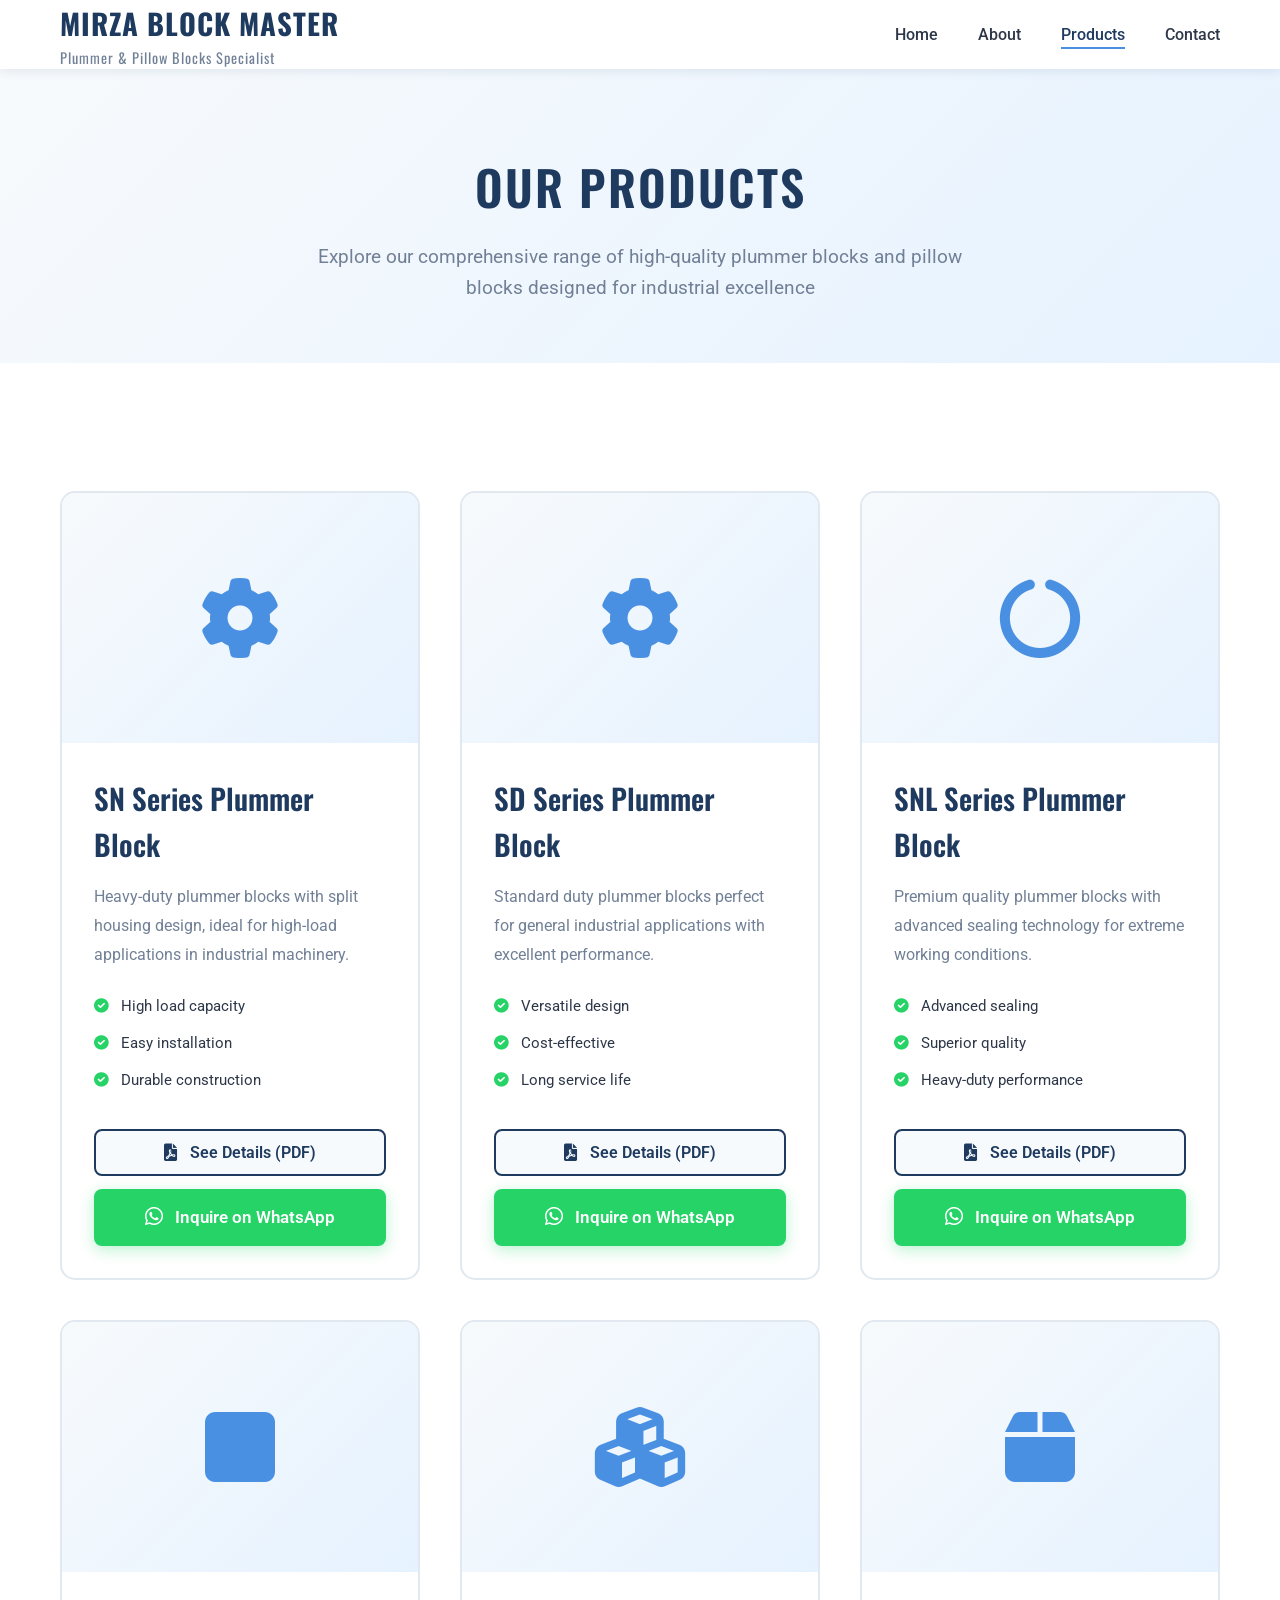
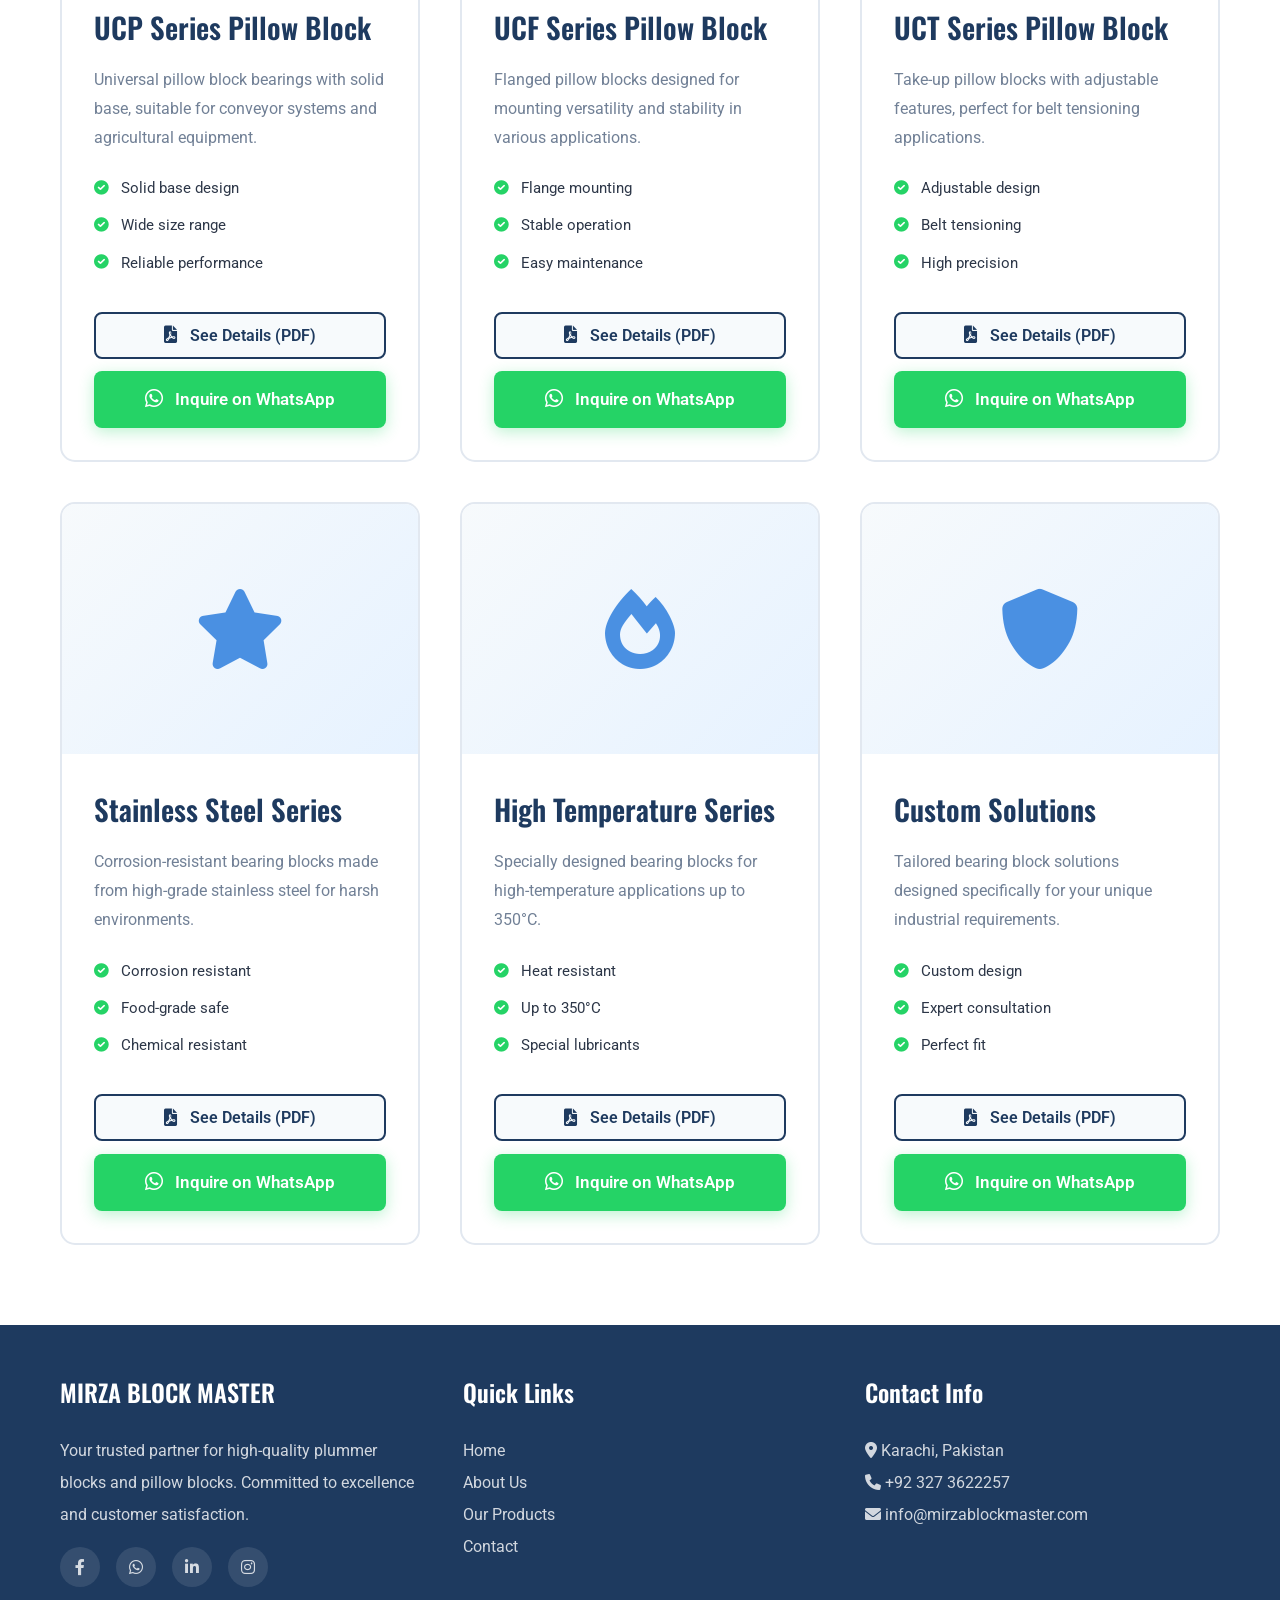
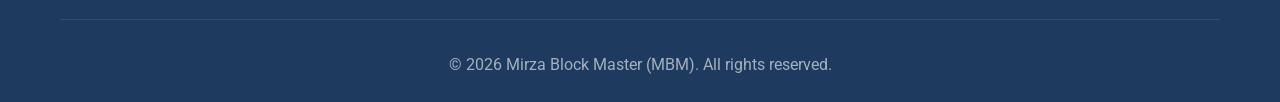
==== products.html @ b21688fc "Add products page and styles for product display - Created a new HTML file for the products page wit" ====
<!DOCTYPE html>
<html lang="en">

<head>
    <meta charset="UTF-8">
    <meta name="viewport" content="width=device-width, initial-scale=1.0">
    <title>Our Products - Mirza Block Master</title>

    <!-- Fonts -->
    <link rel="preconnect" href="https://fonts.googleapis.com">
    <link rel="preconnect" href="https://fonts.gstatic.com" crossorigin>
    <link
        href="https://fonts.googleapis.com/css2?family=Oswald:wght@200..700&family=Roboto:ital,wght@0,100..900;1,100..900&display=swap"
        rel="stylesheet">

    <!-- Font Awesome 6 Free (CDN) -->
    <link rel="stylesheet" href="https://cdnjs.cloudflare.com/ajax/libs/font-awesome/6.0.0-beta3/css/all.min.css">

    <style>
        * {
            margin: 0;
            padding: 0;
            box-sizing: border-box;
            scroll-behavior: smooth;
        }

        :root {
            --primary-color: #1E3A5F;
            --secondary-color: #2C5282;
            --accent-color: #4A90E2;
            --light-bg: #F7FAFC;
            --white: #FFFFFF;
            --text-dark: #2D3748;
            --text-light: #718096;
            --border-color: #E2E8F0;
            --whatsapp-green: #25D366;
        }

        body {
            font-family: 'Roboto', sans-serif;
            color: var(--text-dark);
            line-height: 1.6;
            background-color: var(--white);
        }

        h1,
        h2,
        h3,
        h4,
        h5,
        h6 {
            font-family: 'Oswald', sans-serif;
            font-weight: 600;
            color: var(--primary-color);
        }

        .container {
            max-width: 1200px;
            margin: 0 auto;
            padding: 0 20px;
        }

        /* Header & Navigation */
        header {
            background-color: var(--white);
            box-shadow: 0 2px 10px rgba(30, 58, 95, 0.1);
            position: sticky;
            top: 0;
            z-index: 1000;
        }

        nav {
            display: flex;
            justify-content: space-between;
            align-items: center;
            padding: 1rem 0;
        }

        .logo {
            font-family: 'Oswald', sans-serif;
            font-size: 1.8rem;
            font-weight: 700;
            color: var(--primary-color);
            text-decoration: none;
            letter-spacing: 1px;
        }

        .logo span {
            font-size: 0.9rem;
            display: block;
            color: var(--text-light);
            font-weight: 400;
        }

        .nav-links {
            display: flex;
            list-style: none;
            gap: 2.5rem;
        }

        .nav-links a {
            text-decoration: none;
            color: var(--text-dark);
            font-weight: 500;
            font-size: 1rem;
            transition: color 0.3s ease;
            position: relative;
        }

        .nav-links a::after {
            content: '';
            position: absolute;
            bottom: -5px;
            left: 0;
            width: 0;
            height: 2px;
            background-color: var(--accent-color);
            transition: width 0.3s ease;
        }

        .nav-links a:hover {
            color: var(--primary-color);
        }

        .nav-links a:hover::after {
            width: 100%;
        }

        .nav-links a.active {
            color: var(--primary-color);
        }

        .nav-links a.active::after {
            width: 100%;
        }

        .menu-toggle {
            display: none;
            flex-direction: column;
            cursor: pointer;
            gap: 5px;
        }

        .menu-toggle span {
            width: 25px;
            height: 3px;
            background-color: var(--primary-color);
            transition: all 0.3s ease;
        }

        /* Page Header */
        .page-header {
            background: linear-gradient(135deg, var(--light-bg) 0%, #E6F2FF 100%);
            padding: 80px 0 60px;
            text-align: center;
        }

        .page-header h1 {
            font-size: 3rem;
            margin-bottom: 1rem;
            letter-spacing: 2px;
        }

        .page-header p {
            font-size: 1.2rem;
            color: var(--text-light);
            max-width: 700px;
            margin: 0 auto;
        }

        /* Products Section */
        .products-section {
            padding: 80px 0;
            background-color: var(--white);
        }

        .products-grid {
            display: grid;
            grid-template-columns: repeat(auto-fill, minmax(320px, 1fr));
            gap: 2.5rem;
            margin-top: 3rem;
        }

        .product-card {
            background-color: var(--white);
            border-radius: 15px;
            overflow: hidden;
            transition: all 0.3s ease;
            border: 2px solid var(--border-color);
            display: flex;
            flex-direction: column;
        }

        .product-card:hover {
            transform: translateY(-10px);
            box-shadow: 0 15px 40px rgba(30, 58, 95, 0.15);
            border-color: var(--accent-color);
        }

        .product-image {
            width: 100%;
            height: 250px;
            background: linear-gradient(135deg, var(--light-bg) 0%, #E6F2FF 100%);
            display: flex;
            align-items: center;
            justify-content: center;
            position: relative;
            overflow: hidden;
        }

        .product-image i {
            font-size: 5rem;
            color: var(--accent-color);
            transition: all 0.3s ease;
        }

        .product-card:hover .product-image i {
            transform: scale(1.1);
        }

        .product-badge {
            position: absolute;
            top: 15px;
            right: 15px;
            background-color: var(--primary-color);
            color: var(--white);
            padding: 5px 15px;
            border-radius: 20px;
            font-size: 0.85rem;
            font-weight: 600;
        }

        .product-content {
            padding: 2rem;
            flex-grow: 1;
            display: flex;
            flex-direction: column;
        }

        .product-content h3 {
            font-size: 1.8rem;
            margin-bottom: 1rem;
        }

        .product-content p {
            color: var(--text-light);
            margin-bottom: 1.5rem;
            line-height: 1.8;
            flex-grow: 1;
        }

        .product-features {
            list-style: none;
            margin-bottom: 1.5rem;
        }

        .product-features li {
            display: flex;
            align-items: center;
            gap: 0.8rem;
            margin-bottom: 0.8rem;
            color: var(--text-dark);
            font-size: 0.95rem;
        }

        .product-features i {
            color: var(--whatsapp-green);
            font-size: 0.9rem;
        }

        /* Button container */
        .button-container {
            display: flex;
            flex-direction: column;
            gap: 0.8rem;
        }

        /* Details button - now behaves like PDF link */
        .details-button {
            display: flex;
            align-items: center;
            justify-content: center;
            gap: 0.8rem;
            background-color: var(--light-bg);
            color: var(--primary-color);
            padding: 12px 25px;
            text-decoration: none;
            border: 2px solid var(--primary-color);
            border-radius: 8px;
            font-weight: 600;
            font-size: 1rem;
            transition: all 0.3s ease;
            cursor: pointer;
            width: 100%;
            font-family: inherit;
        }

        .details-button:hover {
            background-color: var(--primary-color);
            color: var(--white);
            transform: translateY(-2px);
            box-shadow: 0 5px 15px rgba(30, 58, 95, 0.2);
        }

        .details-button i {
            font-size: 1.1rem;
        }

        .whatsapp-button {
            display: flex;
            align-items: center;
            justify-content: center;
            gap: 0.8rem;
            background-color: var(--whatsapp-green);
            color: var(--white);
            padding: 15px 25px;
            text-decoration: none;
            border-radius: 8px;
            font-weight: 600;
            font-size: 1.05rem;
            transition: all 0.3s ease;
            box-shadow: 0 4px 15px rgba(37, 211, 102, 0.3);
        }

        .whatsapp-button:hover {
            background-color: #20BA5A;
            transform: translateY(-2px);
            box-shadow: 0 6px 20px rgba(37, 211, 102, 0.4);
        }

        .whatsapp-button i {
            font-size: 1.3rem;
        }

        /* Categories Filter (optional) */
        .categories {
            text-align: center;
            margin-bottom: 3rem;
        }

        .category-buttons {
            display: flex;
            justify-content: center;
            gap: 1rem;
            flex-wrap: wrap;
            margin-top: 2rem;
        }

        .category-btn {
            padding: 12px 30px;
            background-color: var(--light-bg);
            color: var(--text-dark);
            border: 2px solid var(--border-color);
            border-radius: 25px;
            cursor: pointer;
            font-weight: 500;
            font-size: 1rem;
            transition: all 0.3s ease;
        }

        .category-btn:hover,
        .category-btn.active {
            background-color: var(--primary-color);
            color: var(--white);
            border-color: var(--primary-color);
        }

        /* Footer */
        footer {
            background-color: var(--primary-color);
            color: var(--white);
            padding: 3rem 0 1.5rem;
        }

        .footer-content {
            display: grid;
            grid-template-columns: repeat(auto-fit, minmax(250px, 1fr));
            gap: 3rem;
            margin-bottom: 2rem;
        }

        .footer-section h3 {
            color: var(--white);
            margin-bottom: 1.5rem;
            font-size: 1.5rem;
        }

        .footer-section p,
        .footer-section a {
            color: rgba(255, 255, 255, 0.8);
            text-decoration: none;
            line-height: 2;
        }

        .footer-section a:hover {
            color: var(--white);
        }

        .social-links {
            display: flex;
            gap: 1rem;
            margin-top: 1rem;
        }

        .social-links a {
            width: 40px;
            height: 40px;
            background-color: rgba(255, 255, 255, 0.1);
            border-radius: 50%;
            display: flex;
            align-items: center;
            justify-content: center;
            transition: all 0.3s ease;
        }

        .social-links a:hover {
            background-color: var(--accent-color);
        }

        .footer-bottom {
            text-align: center;
            padding-top: 2rem;
            border-top: 1px solid rgba(255, 255, 255, 0.1);
            color: rgba(255, 255, 255, 0.6);
        }

        /* Responsive Design */
        @media (max-width: 768px) {
            .menu-toggle {
                display: flex;
            }

            .nav-links {
                position: absolute;
                top: 100%;
                left: 0;
                right: 0;
                background-color: var(--white);
                flex-direction: column;
                gap: 0;
                padding: 1rem 0;
                box-shadow: 0 5px 15px rgba(30, 58, 95, 0.1);
                display: none;
            }

            .nav-links.active {
                display: flex;
            }

            .nav-links li {
                padding: 1rem 2rem;
                border-bottom: 1px solid var(--border-color);
            }

            .nav-links a::after {
                display: none;
            }

            .page-header h1 {
                font-size: 2.2rem;
            }

            .products-grid {
                grid-template-columns: 1fr;
            }

            .category-buttons {
                flex-direction: column;
                align-items: center;
            }

            .category-btn {
                width: 100%;
                max-width: 300px;
            }

            .footer-content {
                grid-template-columns: 1fr;
                text-align: center;
            }

            .social-links {
                justify-content: center;
            }
        }
    </style>
</head>

<body>
    <!-- Header -->
    <header>
        <nav class="container">
            <a href="index.html" class="logo">
                MIRZA BLOCK MASTER
                <span>Plummer & Pillow Blocks Specialist</span>
            </a>
            <div class="menu-toggle" onclick="toggleMenu()">
                <span></span>
                <span></span>
                <span></span>
            </div>
            <ul class="nav-links" id="navLinks">
                <li><a href="index.html">Home</a></li>
                <li><a href="index.html#about">About</a></li>
                <li><a href="products.html" class="active">Products</a></li>
                <li><a href="index.html#contact">Contact</a></li>
            </ul>
        </nav>
    </header>

    <!-- Page Header -->
    <section class="page-header">
        <div class="container">
            <h1>OUR PRODUCTS</h1>
            <p>Explore our comprehensive range of high-quality plummer blocks and pillow blocks designed for industrial
                excellence</p>
        </div>
    </section>

    <!-- Products Section -->
    <section class="products-section">
        <div class="container">
            <!-- Products Grid -->
            <div class="products-grid" id="productsGrid">
                <!-- Product 1: SN Series Plummer Block -->
                <div class="product-card" data-category="plummer">
                    <div class="product-image">
                        <i class="fas fa-cog"></i>
                    </div>
                    <div class="product-content">
                        <h3>SN Series Plummer Block</h3>
                        <p>Heavy-duty plummer blocks with split housing design, ideal for high-load applications in
                            industrial machinery.</p>
                        <ul class="product-features">
                            <li><i class="fas fa-check-circle"></i> High load capacity</li>
                            <li><i class="fas fa-check-circle"></i> Easy installation</li>
                            <li><i class="fas fa-check-circle"></i> Durable construction</li>
                        </ul>
                        <div class="button-container">
                            <!-- See Details button opens PDF directly -->
                            <button class="details-button" data-pdf="pdfs/SN_Series_Plummer_Block.pdf">
                                <i class="fas fa-file-pdf"></i>
                                See Details (PDF)
                            </button>
                            <a href="#" class="whatsapp-button" onclick="sendWhatsApp('SN Series Plummer Block')">
                                <i class="fab fa-whatsapp"></i>
                                Inquire on WhatsApp
                            </a>
                        </div>
                    </div>
                </div>

                <!-- Product 2: SD Series Plummer Block -->
                <div class="product-card" data-category="plummer">
                    <div class="product-image">
                        <i class="fas fa-gear"></i>
                    </div>
                    <div class="product-content">
                        <h3>SD Series Plummer Block</h3>
                        <p>Standard duty plummer blocks perfect for general industrial applications with excellent
                            performance.</p>
                        <ul class="product-features">
                            <li><i class="fas fa-check-circle"></i> Versatile design</li>
                            <li><i class="fas fa-check-circle"></i> Cost-effective</li>
                            <li><i class="fas fa-check-circle"></i> Long service life</li>
                        </ul>
                        <div class="button-container">
                            <button class="details-button" data-pdf="pdfs/SD_Series_Plummer_Block.pdf">
                                <i class="fas fa-file-pdf"></i>
                                See Details (PDF)
                            </button>
                            <a href="#" class="whatsapp-button" onclick="sendWhatsApp('SD Series Plummer Block')">
                                <i class="fab fa-whatsapp"></i>
                                Inquire on WhatsApp
                            </a>
                        </div>
                    </div>
                </div>

                <!-- Product 3: SNL Series Plummer Block -->
                <div class="product-card" data-category="plummer">
                    <div class="product-image">
                        <i class="fas fa-circle-notch"></i>
                    </div>
                    <div class="product-content">
                        <h3>SNL Series Plummer Block</h3>
                        <p>Premium quality plummer blocks with advanced sealing technology for extreme working
                            conditions.</p>
                        <ul class="product-features">
                            <li><i class="fas fa-check-circle"></i> Advanced sealing</li>
                            <li><i class="fas fa-check-circle"></i> Superior quality</li>
                            <li><i class="fas fa-check-circle"></i> Heavy-duty performance</li>
                        </ul>
                        <div class="button-container">
                            <button class="details-button" data-pdf="pdfs/SNL_Series_Plummer_Block.pdf">
                                <i class="fas fa-file-pdf"></i>
                                See Details (PDF)
                            </button>
                            <a href="#" class="whatsapp-button" onclick="sendWhatsApp('SNL Series Plummer Block')">
                                <i class="fab fa-whatsapp"></i>
                                Inquire on WhatsApp
                            </a>
                        </div>
                    </div>
                </div>

                <!-- Product 4: UCP Series Pillow Block -->
                <div class="product-card" data-category="pillow">
                    <div class="product-image">
                        <i class="fas fa-square"></i>
                    </div>
                    <div class="product-content">
                        <h3>UCP Series Pillow Block</h3>
                        <p>Universal pillow block bearings with solid base, suitable for conveyor systems and
                            agricultural equipment.</p>
                        <ul class="product-features">
                            <li><i class="fas fa-check-circle"></i> Solid base design</li>
                            <li><i class="fas fa-check-circle"></i> Wide size range</li>
                            <li><i class="fas fa-check-circle"></i> Reliable performance</li>
                        </ul>
                        <div class="button-container">
                            <button class="details-button" data-pdf="pdfs/UCP_Series_Pillow_Block.pdf">
                                <i class="fas fa-file-pdf"></i>
                                See Details (PDF)
                            </button>
                            <a href="#" class="whatsapp-button" onclick="sendWhatsApp('UCP Series Pillow Block')">
                                <i class="fab fa-whatsapp"></i>
                                Inquire on WhatsApp
                            </a>
                        </div>
                    </div>
                </div>

                <!-- Product 5: UCF Series Pillow Block -->
                <div class="product-card" data-category="pillow">
                    <div class="product-image">
                        <i class="fas fa-cubes"></i>
                    </div>
                    <div class="product-content">
                        <h3>UCF Series Pillow Block</h3>
                        <p>Flanged pillow blocks designed for mounting versatility and stability in various
                            applications.</p>
                        <ul class="product-features">
                            <li><i class="fas fa-check-circle"></i> Flange mounting</li>
                            <li><i class="fas fa-check-circle"></i> Stable operation</li>
                            <li><i class="fas fa-check-circle"></i> Easy maintenance</li>
                        </ul>
                        <div class="button-container">
                            <button class="details-button" data-pdf="pdfs/UCF_Series_Pillow_Block.pdf">
                                <i class="fas fa-file-pdf"></i>
                                See Details (PDF)
                            </button>
                            <a href="#" class="whatsapp-button" onclick="sendWhatsApp('UCF Series Pillow Block')">
                                <i class="fab fa-whatsapp"></i>
                                Inquire on WhatsApp
                            </a>
                        </div>
                    </div>
                </div>

                <!-- Product 6: UCT Series Pillow Block -->
                <div class="product-card" data-category="pillow">
                    <div class="product-image">
                        <i class="fas fa-box"></i>
                    </div>
                    <div class="product-content">
                        <h3>UCT Series Pillow Block</h3>
                        <p>Take-up pillow blocks with adjustable features, perfect for belt tensioning applications.</p>
                        <ul class="product-features">
                            <li><i class="fas fa-check-circle"></i> Adjustable design</li>
                            <li><i class="fas fa-check-circle"></i> Belt tensioning</li>
                            <li><i class="fas fa-check-circle"></i> High precision</li>
                        </ul>
                        <div class="button-container">
                            <button class="details-button" data-pdf="pdfs/UCT_Series_Pillow_Block.pdf">
                                <i class="fas fa-file-pdf"></i>
                                See Details (PDF)
                            </button>
                            <a href="#" class="whatsapp-button" onclick="sendWhatsApp('UCT Series Pillow Block')">
                                <i class="fab fa-whatsapp"></i>
                                Inquire on WhatsApp
                            </a>
                        </div>
                    </div>
                </div>

                <!-- Product 7: Stainless Steel Series -->
                <div class="product-card" data-category="special">
                    <div class="product-image">
                        <i class="fas fa-star"></i>
                    </div>
                    <div class="product-content">
                        <h3>Stainless Steel Series</h3>
                        <p>Corrosion-resistant bearing blocks made from high-grade stainless steel for harsh
                            environments.</p>
                        <ul class="product-features">
                            <li><i class="fas fa-check-circle"></i> Corrosion resistant</li>
                            <li><i class="fas fa-check-circle"></i> Food-grade safe</li>
                            <li><i class="fas fa-check-circle"></i> Chemical resistant</li>
                        </ul>
                        <div class="button-container">
                            <button class="details-button" data-pdf="pdfs/Stainless_Steel_Series.pdf">
                                <i class="fas fa-file-pdf"></i>
                                See Details (PDF)
                            </button>
                            <a href="#" class="whatsapp-button" onclick="sendWhatsApp('Stainless Steel Series')">
                                <i class="fab fa-whatsapp"></i>
                                Inquire on WhatsApp
                            </a>
                        </div>
                    </div>
                </div>

                <!-- Product 8: High Temperature Series -->
                <div class="product-card" data-category="special">
                    <div class="product-image">
                        <i class="fas fa-fire"></i>
                    </div>
                    <div class="product-content">
                        <h3>High Temperature Series</h3>
                        <p>Specially designed bearing blocks for high-temperature applications up to 350°C.</p>
                        <ul class="product-features">
                            <li><i class="fas fa-check-circle"></i> Heat resistant</li>
                            <li><i class="fas fa-check-circle"></i> Up to 350°C</li>
                            <li><i class="fas fa-check-circle"></i> Special lubricants</li>
                        </ul>
                        <div class="button-container">
                            <button class="details-button" data-pdf="pdfs/High_Temperature_Series.pdf">
                                <i class="fas fa-file-pdf"></i>
                                See Details (PDF)
                            </button>
                            <a href="#" class="whatsapp-button" onclick="sendWhatsApp('High Temperature Series')">
                                <i class="fab fa-whatsapp"></i>
                                Inquire on WhatsApp
                            </a>
                        </div>
                    </div>
                </div>

                <!-- Product 9: Custom Solutions -->
                <div class="product-card" data-category="special">
                    <div class="product-image">
                        <i class="fas fa-shield-alt"></i>
                    </div>
                    <div class="product-content">
                        <h3>Custom Solutions</h3>
                        <p>Tailored bearing block solutions designed specifically for your unique industrial
                            requirements.</p>
                        <ul class="product-features">
                            <li><i class="fas fa-check-circle"></i> Custom design</li>
                            <li><i class="fas fa-check-circle"></i> Expert consultation</li>
                            <li><i class="fas fa-check-circle"></i> Perfect fit</li>
                        </ul>
                        <div class="button-container">
                            <button class="details-button" data-pdf="pdfs/Custom_Solutions.pdf">
                                <i class="fas fa-file-pdf"></i>
                                See Details (PDF)
                            </button>
                            <a href="#" class="whatsapp-button" onclick="sendWhatsApp('Custom Solutions')">
                                <i class="fab fa-whatsapp"></i>
                                Inquire on WhatsApp
                            </a>
                        </div>
                    </div>
                </div>
            </div>
        </div>
    </section>

    <!-- Footer -->
    <footer>
        <div class="container">
            <div class="footer-content">
                <div class="footer-section">
                    <h3>MIRZA BLOCK MASTER</h3>
                    <p>Your trusted partner for high-quality plummer blocks and pillow blocks. Committed to excellence
                        and customer satisfaction.</p>
                    <div class="social-links">
                        <a href="#"><i class="fab fa-facebook-f"></i></a>
                        <a href="#"><i class="fab fa-whatsapp"></i></a>
                        <a href="#"><i class="fab fa-linkedin-in"></i></a>
                        <a href="#"><i class="fab fa-instagram"></i></a>
                    </div>
                </div>

                <div class="footer-section">
                    <h3>Quick Links</h3>
                    <p><a href="index.html">Home</a></p>
                    <p><a href="index.html#about">About Us</a></p>
                    <p><a href="products.html">Our Products</a></p>
                    <p><a href="index.html#contact">Contact</a></p>
                </div>

                <div class="footer-section">
                    <h3>Contact Info</h3>
                    <p><i class="fas fa-map-marker-alt"></i> Karachi, Pakistan</p>
                    <p><i class="fas fa-phone"></i> +92 327 3622257</p>
                    <p><i class="fas fa-envelope"></i> info@mirzablockmaster.com</p>
                </div>
            </div>

            <div class="footer-bottom">
                <p>&copy; 2026 Mirza Block Master (MBM). All rights reserved.</p>
            </div>
        </div>
    </footer>

    <script>
        // Toggle mobile menu
        function toggleMenu() {
            const navLinks = document.getElementById('navLinks');
            navLinks.classList.toggle('active');
        }

        // Smooth scrolling for navigation links (if any hash link)
        document.querySelectorAll('a[href^="#"]').forEach(anchor => {
            anchor.addEventListener('click', function (e) {
                const href = this.getAttribute('href');
                if (href !== "#" && href !== "" && href !== "#!" && href !== "javascript:void(0)") {
                    e.preventDefault();
                    const target = document.querySelector(href);
                    if (target) {
                        target.scrollIntoView({
                            behavior: 'smooth',
                            block: 'start'
                        });
                        if (document.getElementById('navLinks')) {
                            document.getElementById('navLinks').classList.remove('active');
                        }
                    }
                }
            });
        });

        // PDF LINK FUNCTIONALITY: on clicking any .details-button, open the PDF link from data-pdf attribute
        // No details expansion, no animations, just direct PDF open in new tab.
        document.querySelectorAll('.details-button').forEach(button => {
            button.addEventListener('click', function (event) {
                event.preventDefault();
                const pdfUrl = this.getAttribute('data-pdf');
                if (pdfUrl && pdfUrl.trim() !== "") {
                    // Open PDF in new tab
                    window.open(pdfUrl, '_blank');
                } else {
                    // Fallback: if no pdf link defined, you can show a message (optional)
                    alert("Product specification PDF will be available soon. Please contact us for details.");
                }
            });
        });

        // WhatsApp inquiry function (unchanged, works globally)
        function sendWhatsApp(productName) {
            event.preventDefault();
            const phoneNumber = '923273622257';
            const message = `Hi! I'm interested in ${productName}. Can you please provide more details?`;
            const encodedMessage = encodeURIComponent(message);
            const whatsappURL = `https://wa.me/${phoneNumber}?text=${encodedMessage}`;
            window.open(whatsappURL, '_blank');
        }

        // Optional: smooth category filter if needed in future, but no UI filter buttons currently.
        // No extra details toggling code remains.
    </script>
</body>

</html>
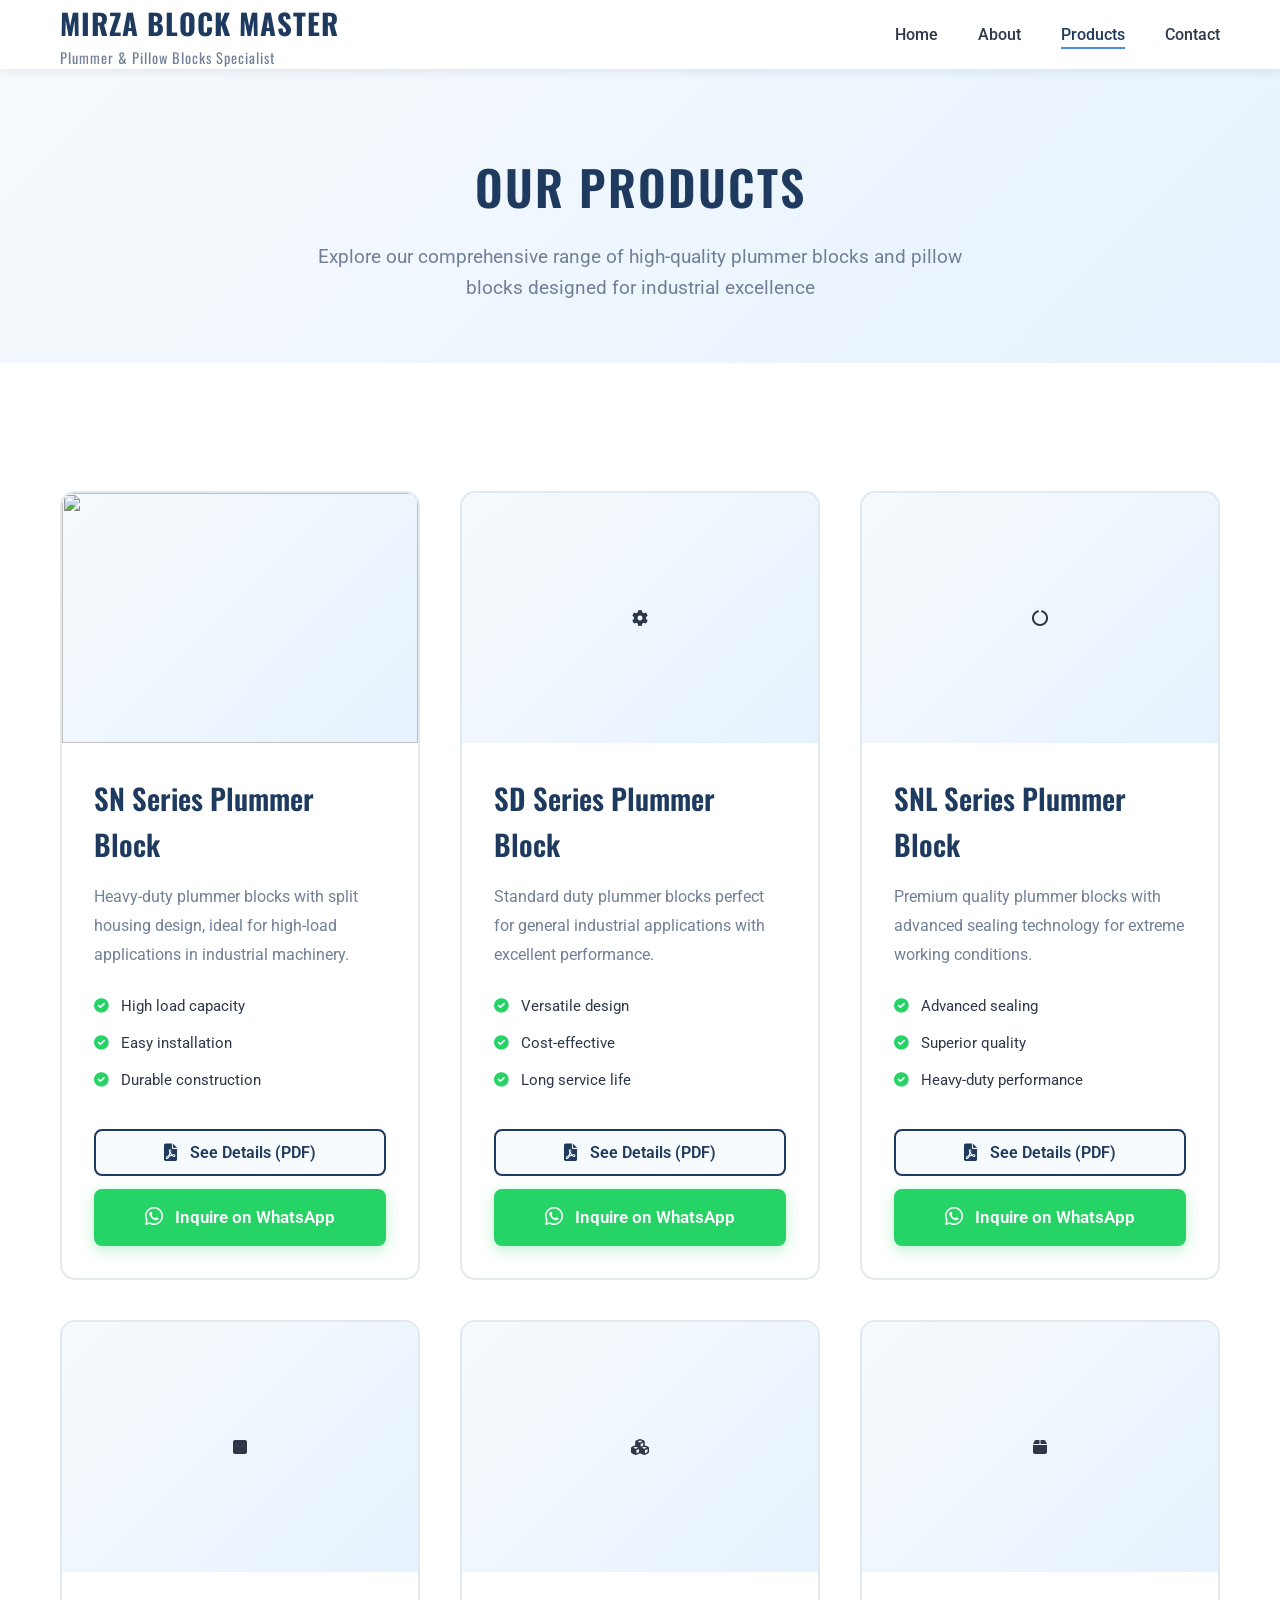
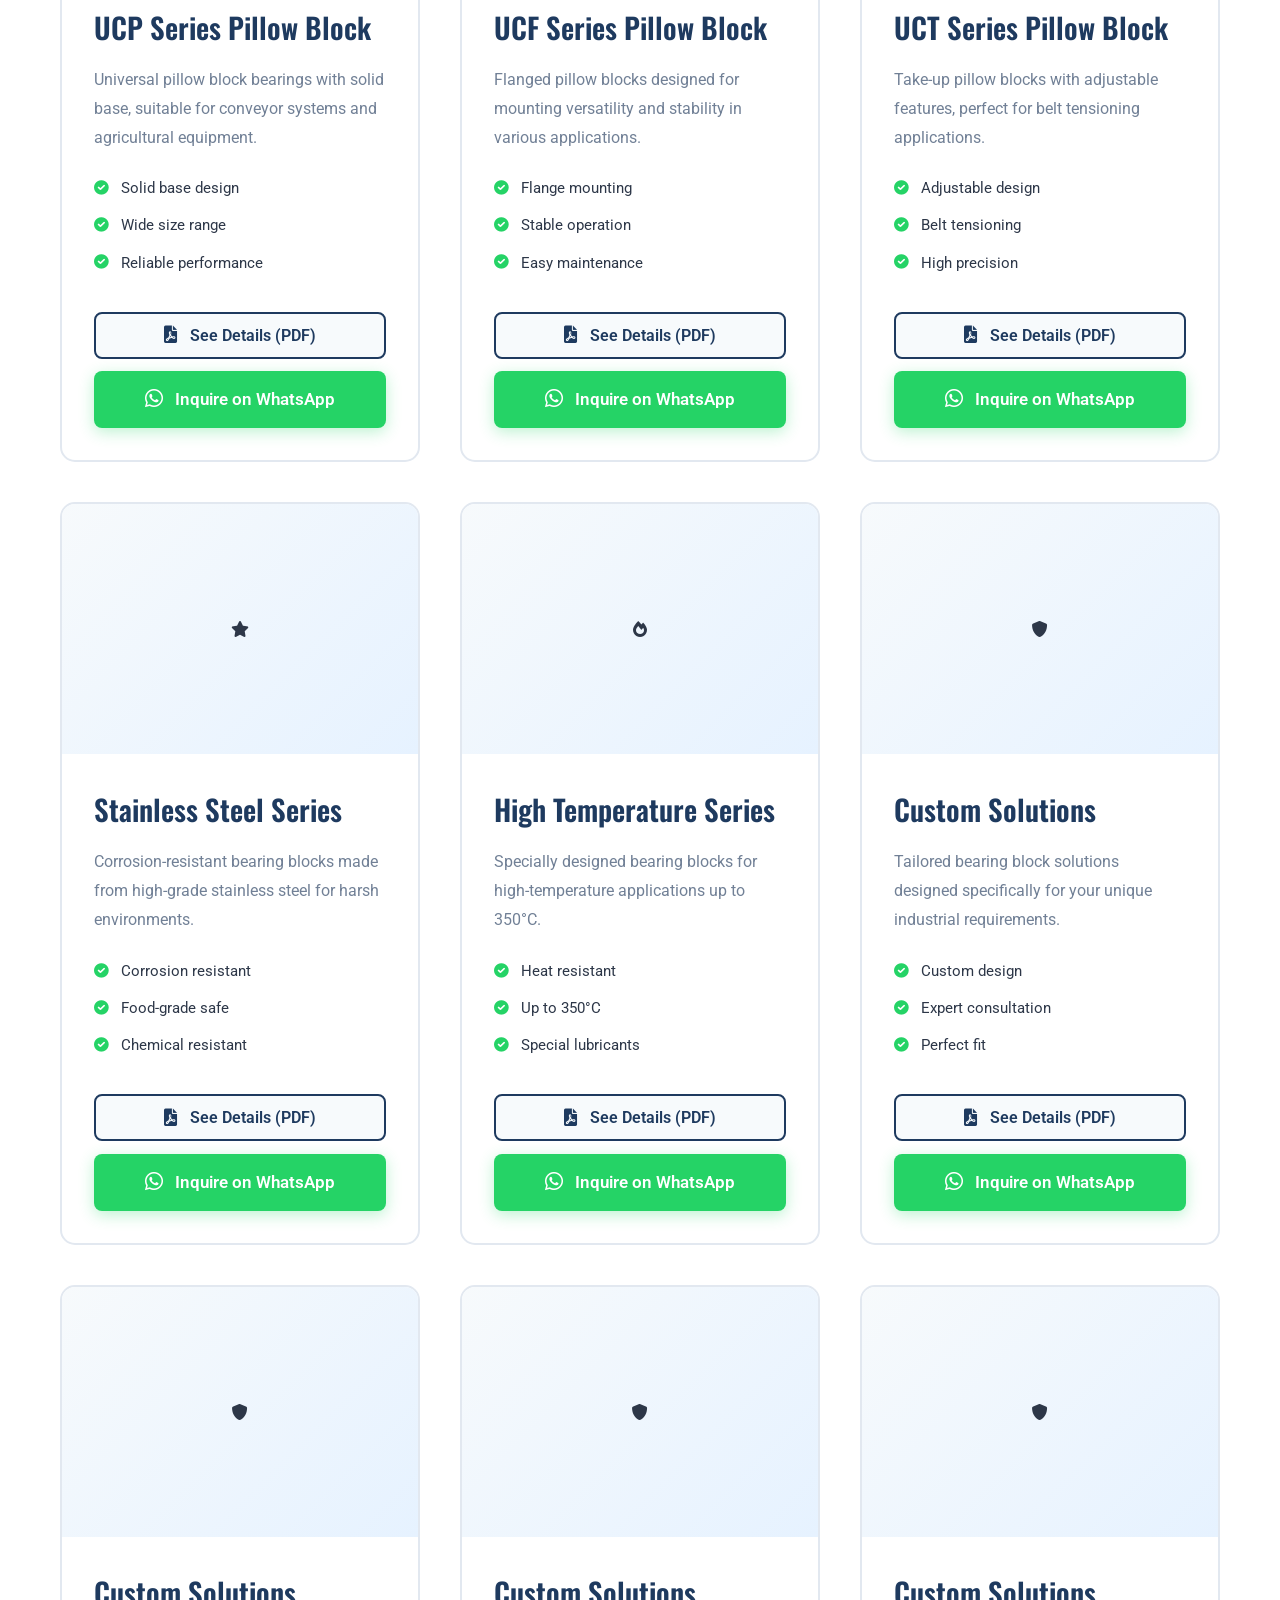
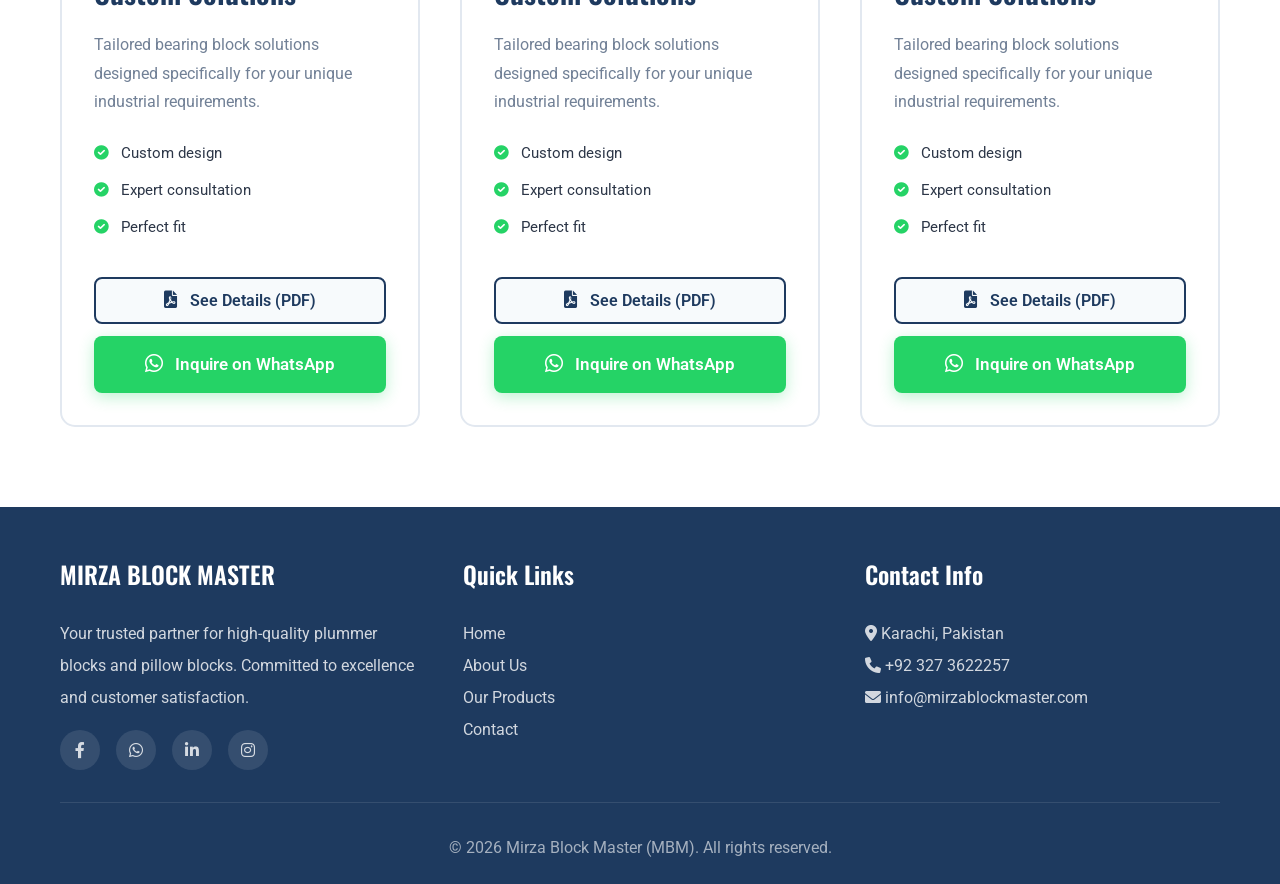
==== commit 1f1d1e29: "Add product.css for styling product pages with responsive design and modern UI elements" ====
--- a/products.html
+++ b/products.html
@@ -16,474 +16,7 @@
     <!-- Font Awesome 6 Free (CDN) -->
     <link rel="stylesheet" href="https://cdnjs.cloudflare.com/ajax/libs/font-awesome/6.0.0-beta3/css/all.min.css">
 
-    <style>
-        * {
-            margin: 0;
-            padding: 0;
-            box-sizing: border-box;
-            scroll-behavior: smooth;
-        }
-
-        :root {
-            --primary-color: #1E3A5F;
-            --secondary-color: #2C5282;
-            --accent-color: #4A90E2;
-            --light-bg: #F7FAFC;
-            --white: #FFFFFF;
-            --text-dark: #2D3748;
-            --text-light: #718096;
-            --border-color: #E2E8F0;
-            --whatsapp-green: #25D366;
-        }
-
-        body {
-            font-family: 'Roboto', sans-serif;
-            color: var(--text-dark);
-            line-height: 1.6;
-            background-color: var(--white);
-        }
-
-        h1,
-        h2,
-        h3,
-        h4,
-        h5,
-        h6 {
-            font-family: 'Oswald', sans-serif;
-            font-weight: 600;
-            color: var(--primary-color);
-        }
-
-        .container {
-            max-width: 1200px;
-            margin: 0 auto;
-            padding: 0 20px;
-        }
-
-        /* Header & Navigation */
-        header {
-            background-color: var(--white);
-            box-shadow: 0 2px 10px rgba(30, 58, 95, 0.1);
-            position: sticky;
-            top: 0;
-            z-index: 1000;
-        }
-
-        nav {
-            display: flex;
-            justify-content: space-between;
-            align-items: center;
-            padding: 1rem 0;
-        }
-
-        .logo {
-            font-family: 'Oswald', sans-serif;
-            font-size: 1.8rem;
-            font-weight: 700;
-            color: var(--primary-color);
-            text-decoration: none;
-            letter-spacing: 1px;
-        }
-
-        .logo span {
-            font-size: 0.9rem;
-            display: block;
-            color: var(--text-light);
-            font-weight: 400;
-        }
-
-        .nav-links {
-            display: flex;
-            list-style: none;
-            gap: 2.5rem;
-        }
-
-        .nav-links a {
-            text-decoration: none;
-            color: var(--text-dark);
-            font-weight: 500;
-            font-size: 1rem;
-            transition: color 0.3s ease;
-            position: relative;
-        }
-
-        .nav-links a::after {
-            content: '';
-            position: absolute;
-            bottom: -5px;
-            left: 0;
-            width: 0;
-            height: 2px;
-            background-color: var(--accent-color);
-            transition: width 0.3s ease;
-        }
-
-        .nav-links a:hover {
-            color: var(--primary-color);
-        }
-
-        .nav-links a:hover::after {
-            width: 100%;
-        }
-
-        .nav-links a.active {
-            color: var(--primary-color);
-        }
-
-        .nav-links a.active::after {
-            width: 100%;
-        }
-
-        .menu-toggle {
-            display: none;
-            flex-direction: column;
-            cursor: pointer;
-            gap: 5px;
-        }
-
-        .menu-toggle span {
-            width: 25px;
-            height: 3px;
-            background-color: var(--primary-color);
-            transition: all 0.3s ease;
-        }
-
-        /* Page Header */
-        .page-header {
-            background: linear-gradient(135deg, var(--light-bg) 0%, #E6F2FF 100%);
-            padding: 80px 0 60px;
-            text-align: center;
-        }
-
-        .page-header h1 {
-            font-size: 3rem;
-            margin-bottom: 1rem;
-            letter-spacing: 2px;
-        }
-
-        .page-header p {
-            font-size: 1.2rem;
-            color: var(--text-light);
-            max-width: 700px;
-            margin: 0 auto;
-        }
-
-        /* Products Section */
-        .products-section {
-            padding: 80px 0;
-            background-color: var(--white);
-        }
-
-        .products-grid {
-            display: grid;
-            grid-template-columns: repeat(auto-fill, minmax(320px, 1fr));
-            gap: 2.5rem;
-            margin-top: 3rem;
-        }
-
-        .product-card {
-            background-color: var(--white);
-            border-radius: 15px;
-            overflow: hidden;
-            transition: all 0.3s ease;
-            border: 2px solid var(--border-color);
-            display: flex;
-            flex-direction: column;
-        }
-
-        .product-card:hover {
-            transform: translateY(-10px);
-            box-shadow: 0 15px 40px rgba(30, 58, 95, 0.15);
-            border-color: var(--accent-color);
-        }
-
-        .product-image {
-            width: 100%;
-            height: 250px;
-            background: linear-gradient(135deg, var(--light-bg) 0%, #E6F2FF 100%);
-            display: flex;
-            align-items: center;
-            justify-content: center;
-            position: relative;
-            overflow: hidden;
-        }
-
-        .product-image i {
-            font-size: 5rem;
-            color: var(--accent-color);
-            transition: all 0.3s ease;
-        }
-
-        .product-card:hover .product-image i {
-            transform: scale(1.1);
-        }
-
-        .product-badge {
-            position: absolute;
-            top: 15px;
-            right: 15px;
-            background-color: var(--primary-color);
-            color: var(--white);
-            padding: 5px 15px;
-            border-radius: 20px;
-            font-size: 0.85rem;
-            font-weight: 600;
-        }
-
-        .product-content {
-            padding: 2rem;
-            flex-grow: 1;
-            display: flex;
-            flex-direction: column;
-        }
-
-        .product-content h3 {
-            font-size: 1.8rem;
-            margin-bottom: 1rem;
-        }
-
-        .product-content p {
-            color: var(--text-light);
-            margin-bottom: 1.5rem;
-            line-height: 1.8;
-            flex-grow: 1;
-        }
-
-        .product-features {
-            list-style: none;
-            margin-bottom: 1.5rem;
-        }
-
-        .product-features li {
-            display: flex;
-            align-items: center;
-            gap: 0.8rem;
-            margin-bottom: 0.8rem;
-            color: var(--text-dark);
-            font-size: 0.95rem;
-        }
-
-        .product-features i {
-            color: var(--whatsapp-green);
-            font-size: 0.9rem;
-        }
-
-        /* Button container */
-        .button-container {
-            display: flex;
-            flex-direction: column;
-            gap: 0.8rem;
-        }
-
-        /* Details button - now behaves like PDF link */
-        .details-button {
-            display: flex;
-            align-items: center;
-            justify-content: center;
-            gap: 0.8rem;
-            background-color: var(--light-bg);
-            color: var(--primary-color);
-            padding: 12px 25px;
-            text-decoration: none;
-            border: 2px solid var(--primary-color);
-            border-radius: 8px;
-            font-weight: 600;
-            font-size: 1rem;
-            transition: all 0.3s ease;
-            cursor: pointer;
-            width: 100%;
-            font-family: inherit;
-        }
-
-        .details-button:hover {
-            background-color: var(--primary-color);
-            color: var(--white);
-            transform: translateY(-2px);
-            box-shadow: 0 5px 15px rgba(30, 58, 95, 0.2);
-        }
-
-        .details-button i {
-            font-size: 1.1rem;
-        }
-
-        .whatsapp-button {
-            display: flex;
-            align-items: center;
-            justify-content: center;
-            gap: 0.8rem;
-            background-color: var(--whatsapp-green);
-            color: var(--white);
-            padding: 15px 25px;
-            text-decoration: none;
-            border-radius: 8px;
-            font-weight: 600;
-            font-size: 1.05rem;
-            transition: all 0.3s ease;
-            box-shadow: 0 4px 15px rgba(37, 211, 102, 0.3);
-        }
-
-        .whatsapp-button:hover {
-            background-color: #20BA5A;
-            transform: translateY(-2px);
-            box-shadow: 0 6px 20px rgba(37, 211, 102, 0.4);
-        }
-
-        .whatsapp-button i {
-            font-size: 1.3rem;
-        }
-
-        /* Categories Filter (optional) */
-        .categories {
-            text-align: center;
-            margin-bottom: 3rem;
-        }
-
-        .category-buttons {
-            display: flex;
-            justify-content: center;
-            gap: 1rem;
-            flex-wrap: wrap;
-            margin-top: 2rem;
-        }
-
-        .category-btn {
-            padding: 12px 30px;
-            background-color: var(--light-bg);
-            color: var(--text-dark);
-            border: 2px solid var(--border-color);
-            border-radius: 25px;
-            cursor: pointer;
-            font-weight: 500;
-            font-size: 1rem;
-            transition: all 0.3s ease;
-        }
-
-        .category-btn:hover,
-        .category-btn.active {
-            background-color: var(--primary-color);
-            color: var(--white);
-            border-color: var(--primary-color);
-        }
-
-        /* Footer */
-        footer {
-            background-color: var(--primary-color);
-            color: var(--white);
-            padding: 3rem 0 1.5rem;
-        }
-
-        .footer-content {
-            display: grid;
-            grid-template-columns: repeat(auto-fit, minmax(250px, 1fr));
-            gap: 3rem;
-            margin-bottom: 2rem;
-        }
-
-        .footer-section h3 {
-            color: var(--white);
-            margin-bottom: 1.5rem;
-            font-size: 1.5rem;
-        }
-
-        .footer-section p,
-        .footer-section a {
-            color: rgba(255, 255, 255, 0.8);
-            text-decoration: none;
-            line-height: 2;
-        }
-
-        .footer-section a:hover {
-            color: var(--white);
-        }
-
-        .social-links {
-            display: flex;
-            gap: 1rem;
-            margin-top: 1rem;
-        }
-
-        .social-links a {
-            width: 40px;
-            height: 40px;
-            background-color: rgba(255, 255, 255, 0.1);
-            border-radius: 50%;
-            display: flex;
-            align-items: center;
-            justify-content: center;
-            transition: all 0.3s ease;
-        }
-
-        .social-links a:hover {
-            background-color: var(--accent-color);
-        }
-
-        .footer-bottom {
-            text-align: center;
-            padding-top: 2rem;
-            border-top: 1px solid rgba(255, 255, 255, 0.1);
-            color: rgba(255, 255, 255, 0.6);
-        }
-
-        /* Responsive Design */
-        @media (max-width: 768px) {
-            .menu-toggle {
-                display: flex;
-            }
-
-            .nav-links {
-                position: absolute;
-                top: 100%;
-                left: 0;
-                right: 0;
-                background-color: var(--white);
-                flex-direction: column;
-                gap: 0;
-                padding: 1rem 0;
-                box-shadow: 0 5px 15px rgba(30, 58, 95, 0.1);
-                display: none;
-            }
-
-            .nav-links.active {
-                display: flex;
-            }
-
-            .nav-links li {
-                padding: 1rem 2rem;
-                border-bottom: 1px solid var(--border-color);
-            }
-
-            .nav-links a::after {
-                display: none;
-            }
-
-            .page-header h1 {
-                font-size: 2.2rem;
-            }
-
-            .products-grid {
-                grid-template-columns: 1fr;
-            }
-
-            .category-buttons {
-                flex-direction: column;
-                align-items: center;
-            }
-
-            .category-btn {
-                width: 100%;
-                max-width: 300px;
-            }
-
-            .footer-content {
-                grid-template-columns: 1fr;
-                text-align: center;
-            }
-
-            .social-links {
-                justify-content: center;
-            }
-        }
-    </style>
+    <link rel="stylesheet" href="product.css">
 </head>
 
 <body>
@@ -525,7 +58,7 @@
                 <!-- Product 1: SN Series Plummer Block -->
                 <div class="product-card" data-category="plummer">
                     <div class="product-image">
-                        <i class="fas fa-cog"></i>
+                        <img src="/products-images/Rimberio Tumbler(9).jpg" alt="">
                     </div>
                     <div class="product-content">
                         <h3>SN Series Plummer Block</h3>
@@ -538,7 +71,8 @@
                         </ul>
                         <div class="button-container">
                             <!-- See Details button opens PDF directly -->
-                            <button class="details-button" data-pdf="pdfs/SN_Series_Plummer_Block.pdf">
+                            <button class="details-button"
+                                data-pdf="./Products-pdf/1500 Series Light Duty Pillow Block Bearing.pdf">
                                 <i class="fas fa-file-pdf"></i>
                                 See Details (PDF)
                             </button>
@@ -565,7 +99,8 @@
                             <li><i class="fas fa-check-circle"></i> Long service life</li>
                         </ul>
                         <div class="button-container">
-                            <button class="details-button" data-pdf="pdfs/SD_Series_Plummer_Block.pdf">
+                            <button class="details-button"
+                                data-pdf="./Products-pdf/F 200-300 Series Four-Bolt Flange Bearing Unit.pdf">
                                 <i class="fas fa-file-pdf"></i>
                                 See Details (PDF)
                             </button>
@@ -592,7 +127,8 @@
                             <li><i class="fas fa-check-circle"></i> Heavy-duty performance</li>
                         </ul>
                         <div class="button-container">
-                            <button class="details-button" data-pdf="pdfs/SNL_Series_Plummer_Block.pdf">
+                            <button class="details-button"
+                                data-pdf="./Products-pdf/FC 200-300 Series Round Flange Bearing Unit (4-Bolt Flange Bearing).pdf">
                                 <i class="fas fa-file-pdf"></i>
                                 See Details (PDF)
                             </button>
@@ -619,7 +155,8 @@
                             <li><i class="fas fa-check-circle"></i> Reliable performance</li>
                         </ul>
                         <div class="button-container">
-                            <button class="details-button" data-pdf="pdfs/UCP_Series_Pillow_Block.pdf">
+                            <button class="details-button"
+                                data-pdf="./Products-pdf/FL 200-300 Series Flange Bearing Unit (Two-Bolt Flange Unit).pdf">
                                 <i class="fas fa-file-pdf"></i>
                                 See Details (PDF)
                             </button>
@@ -646,7 +183,8 @@
                             <li><i class="fas fa-check-circle"></i> Easy maintenance</li>
                         </ul>
                         <div class="button-container">
-                            <button class="details-button" data-pdf="pdfs/UCF_Series_Pillow_Block.pdf">
+                            <button class="details-button"
+                                data-pdf="./Products-pdf/P 200-300 Series Pillow Block Bearing (Plummer Block Housing).pdf">
                                 <i class="fas fa-file-pdf"></i>
                                 See Details (PDF)
                             </button>
@@ -672,7 +210,8 @@
                             <li><i class="fas fa-check-circle"></i> High precision</li>
                         </ul>
                         <div class="button-container">
-                            <button class="details-button" data-pdf="pdfs/UCT_Series_Pillow_Block.pdf">
+                            <button class="details-button"
+                                data-pdf="./Products-pdf/PA 200-300 Series Pillow Block Bearing Unit.pdf">
                                 <i class="fas fa-file-pdf"></i>
                                 See Details (PDF)
                             </button>
@@ -699,7 +238,8 @@
                             <li><i class="fas fa-check-circle"></i> Chemical resistant</li>
                         </ul>
                         <div class="button-container">
-                            <button class="details-button" data-pdf="pdfs/Stainless_Steel_Series.pdf">
+                            <button class="details-button"
+                                data-pdf="./Products-pdf/PB 200-300 Series Pillow Block Bearing Unit.pdf">
                                 <i class="fas fa-file-pdf"></i>
                                 See Details (PDF)
                             </button>
@@ -725,7 +265,8 @@
                             <li><i class="fas fa-check-circle"></i> Special lubricants</li>
                         </ul>
                         <div class="button-container">
-                            <button class="details-button" data-pdf="pdfs/High_Temperature_Series.pdf">
+                            <button class="details-button"
+                                data-pdf="./Products-pdf/PH 200-300 Series Hanger Bearing Unit.pdf">
                                 <i class="fas fa-file-pdf"></i>
                                 See Details (PDF)
                             </button>
@@ -752,7 +293,95 @@
                             <li><i class="fas fa-check-circle"></i> Perfect fit</li>
                         </ul>
                         <div class="button-container">
-                            <button class="details-button" data-pdf="pdfs/Custom_Solutions.pdf">
+                            <button class="details-button"
+                                data-pdf="./Products-pdf/SD 500-600 Series Heavy Duty Bearing Housing.pdf">
+                                <i class="fas fa-file-pdf"></i>
+                                See Details (PDF)
+                            </button>
+                            <a href="#" class="whatsapp-button" onclick="sendWhatsApp('Custom Solutions')">
+                                <i class="fab fa-whatsapp"></i>
+                                Inquire on WhatsApp
+                            </a>
+                        </div>
+                    </div>
+                </div>
+
+                <!-- Product 10: Custom Solutions -->
+                <div class="product-card" data-category="special">
+                    <div class="product-image">
+                        <i class="fas fa-shield-alt"></i>
+                    </div>
+                    <div class="product-content">
+                        <h3>Custom Solutions</h3>
+                        <p>Tailored bearing block solutions designed specifically for your unique industrial
+                            requirements.</p>
+                        <ul class="product-features">
+                            <li><i class="fas fa-check-circle"></i> Custom design</li>
+                            <li><i class="fas fa-check-circle"></i> Expert consultation</li>
+                            <li><i class="fas fa-check-circle"></i> Perfect fit</li>
+                        </ul>
+                        <div class="button-container">
+                            <button class="details-button"
+                                data-pdf="./Products-pdf/SN 500 Series Medium Duty Pillow Block Housing.pdf">
+
+                                <i class="fas fa-file-pdf"></i>
+                                See Details (PDF)
+                            </button>
+                            <a href="#" class="whatsapp-button" onclick="sendWhatsApp('Custom Solutions')">
+                                <i class="fab fa-whatsapp"></i>
+                                Inquire on WhatsApp
+                            </a>
+                        </div>
+                    </div>
+                </div>
+
+                <!-- Product 11: Custom Solutions -->
+                <div class="product-card" data-category="special">
+                    <div class="product-image">
+                        <i class="fas fa-shield-alt"></i>
+                    </div>
+                    <div class="product-content">
+                        <h3>Custom Solutions</h3>
+                        <p>Tailored bearing block solutions designed specifically for your unique industrial
+                            requirements.</p>
+                        <ul class="product-features">
+                            <li><i class="fas fa-check-circle"></i> Custom design</li>
+                            <li><i class="fas fa-check-circle"></i> Expert consultation</li>
+                            <li><i class="fas fa-check-circle"></i> Perfect fit</li>
+                        </ul>
+                        <div class="button-container">
+                            <button class="details-button"
+                                data-pdf="./Products-pdf/T 200- 300 Series Bearing Housing.pdf">
+
+                                <i class="fas fa-file-pdf"></i>
+                                See Details (PDF)
+                            </button>
+                            <a href="#" class="whatsapp-button" onclick="sendWhatsApp('Custom Solutions')">
+                                <i class="fab fa-whatsapp"></i>
+                                Inquire on WhatsApp
+                            </a>
+                        </div>
+                    </div>
+                </div>
+
+                <!-- Product 12: Custom Solutions -->
+                <div class="product-card" data-category="special">
+                    <div class="product-image">
+                        <i class="fas fa-shield-alt"></i>
+                    </div>
+                    <div class="product-content">
+                        <h3>Custom Solutions</h3>
+                        <p>Tailored bearing block solutions designed specifically for your unique industrial
+                            requirements.</p>
+                        <ul class="product-features">
+                            <li><i class="fas fa-check-circle"></i> Custom design</li>
+                            <li><i class="fas fa-check-circle"></i> Expert consultation</li>
+                            <li><i class="fas fa-check-circle"></i> Perfect fit</li>
+                        </ul>
+                        <div class="button-container">
+                            <button class="details-button"
+                                data-pdf="./Products-pdf/Triangle Block Bearing Unit (Three-Bolt Flange Bearing).pdf">
+
                                 <i class="fas fa-file-pdf"></i>
                                 See Details (PDF)
                             </button>
--- a/product.css
+++ b/product.css
@@ -0,0 +1,466 @@
+* {
+  margin: 0;
+  padding: 0;
+  box-sizing: border-box;
+  scroll-behavior: smooth;
+}
+
+:root {
+  --primary-color: #1e3a5f;
+  --secondary-color: #2c5282;
+  --accent-color: #4a90e2;
+  --light-bg: #f7fafc;
+  --white: #ffffff;
+  --text-dark: #2d3748;
+  --text-light: #718096;
+  --border-color: #e2e8f0;
+  --whatsapp-green: #25d366;
+}
+
+body {
+  font-family: "Roboto", sans-serif;
+  color: var(--text-dark);
+  line-height: 1.6;
+  background-color: var(--white);
+}
+
+h1,
+h2,
+h3,
+h4,
+h5,
+h6 {
+  font-family: "Oswald", sans-serif;
+  font-weight: 600;
+  color: var(--primary-color);
+}
+
+.container {
+  max-width: 1200px;
+  margin: 0 auto;
+  padding: 0 20px;
+}
+
+/* Header & Navigation */
+header {
+  background-color: var(--white);
+  box-shadow: 0 2px 10px rgba(30, 58, 95, 0.1);
+  position: sticky;
+  top: 0;
+  z-index: 1000;
+}
+
+nav {
+  display: flex;
+  justify-content: space-between;
+  align-items: center;
+  padding: 1rem 0;
+}
+
+.logo {
+  font-family: "Oswald", sans-serif;
+  font-size: 1.8rem;
+  font-weight: 700;
+  color: var(--primary-color);
+  text-decoration: none;
+  letter-spacing: 1px;
+}
+
+.logo span {
+  font-size: 0.9rem;
+  display: block;
+  color: var(--text-light);
+  font-weight: 400;
+}
+
+.nav-links {
+  display: flex;
+  list-style: none;
+  gap: 2.5rem;
+}
+
+.nav-links a {
+  text-decoration: none;
+  color: var(--text-dark);
+  font-weight: 500;
+  font-size: 1rem;
+  transition: color 0.3s ease;
+  position: relative;
+}
+
+.nav-links a::after {
+  content: "";
+  position: absolute;
+  bottom: -5px;
+  left: 0;
+  width: 0;
+  height: 2px;
+  background-color: var(--accent-color);
+  transition: width 0.3s ease;
+}
+
+.nav-links a:hover {
+  color: var(--primary-color);
+}
+
+.nav-links a:hover::after {
+  width: 100%;
+}
+
+.nav-links a.active {
+  color: var(--primary-color);
+}
+
+.nav-links a.active::after {
+  width: 100%;
+}
+
+.menu-toggle {
+  display: none;
+  flex-direction: column;
+  cursor: pointer;
+  gap: 5px;
+}
+
+.menu-toggle span {
+  width: 25px;
+  height: 3px;
+  background-color: var(--primary-color);
+  transition: all 0.3s ease;
+}
+
+/* Page Header */
+.page-header {
+  background: linear-gradient(135deg, var(--light-bg) 0%, #e6f2ff 100%);
+  padding: 80px 0 60px;
+  text-align: center;
+}
+
+.page-header h1 {
+  font-size: 3rem;
+  margin-bottom: 1rem;
+  letter-spacing: 2px;
+}
+
+.page-header p {
+  font-size: 1.2rem;
+  color: var(--text-light);
+  max-width: 700px;
+  margin: 0 auto;
+}
+
+/* Products Section */
+.products-section {
+  padding: 80px 0;
+  background-color: var(--white);
+}
+
+.products-grid {
+  display: grid;
+  grid-template-columns: repeat(auto-fill, minmax(320px, 1fr));
+  gap: 2.5rem;
+  margin-top: 3rem;
+}
+
+.product-card {
+  background-color: var(--white);
+  border-radius: 15px;
+  overflow: hidden;
+  transition: all 0.3s ease;
+  border: 2px solid var(--border-color);
+  display: flex;
+  flex-direction: column;
+}
+
+.product-card:hover {
+  transform: translateY(-10px);
+  box-shadow: 0 15px 40px rgba(30, 58, 95, 0.15);
+  border-color: var(--accent-color);
+}
+
+.product-image {
+  width: 100%;
+  height: 250px;
+  background: linear-gradient(135deg, var(--light-bg) 0%, #e6f2ff 100%);
+  display: flex;
+  align-items: center;
+  justify-content: center;
+  position: relative;
+  overflow: hidden;
+}
+
+.product-image img {
+  width: 100%;
+  height: 100%;
+  object-fit: cover;
+}
+
+.product-card:hover .product-image i {
+  transform: scale(1.1);
+}
+
+.product-badge {
+  position: absolute;
+  top: 15px;
+  right: 15px;
+  background-color: var(--primary-color);
+  color: var(--white);
+  padding: 5px 15px;
+  border-radius: 20px;
+  font-size: 0.85rem;
+  font-weight: 600;
+}
+
+.product-content {
+  padding: 2rem;
+  flex-grow: 1;
+  display: flex;
+  flex-direction: column;
+}
+
+.product-content h3 {
+  font-size: 1.8rem;
+  margin-bottom: 1rem;
+}
+
+.product-content p {
+  color: var(--text-light);
+  margin-bottom: 1.5rem;
+  line-height: 1.8;
+  flex-grow: 1;
+}
+
+.product-features {
+  list-style: none;
+  margin-bottom: 1.5rem;
+}
+
+.product-features li {
+  display: flex;
+  align-items: center;
+  gap: 0.8rem;
+  margin-bottom: 0.8rem;
+  color: var(--text-dark);
+  font-size: 0.95rem;
+}
+
+.product-features i {
+  color: var(--whatsapp-green);
+  font-size: 0.9rem;
+}
+
+/* Button container */
+.button-container {
+  display: flex;
+  flex-direction: column;
+  gap: 0.8rem;
+}
+
+/* Details button - now behaves like PDF link */
+.details-button {
+  display: flex;
+  align-items: center;
+  justify-content: center;
+  gap: 0.8rem;
+  background-color: var(--light-bg);
+  color: var(--primary-color);
+  padding: 12px 25px;
+  text-decoration: none;
+  border: 2px solid var(--primary-color);
+  border-radius: 8px;
+  font-weight: 600;
+  font-size: 1rem;
+  transition: all 0.3s ease;
+  cursor: pointer;
+  width: 100%;
+  font-family: inherit;
+}
+
+.details-button:hover {
+  background-color: var(--primary-color);
+  color: var(--white);
+  transform: translateY(-2px);
+  box-shadow: 0 5px 15px rgba(30, 58, 95, 0.2);
+}
+
+.details-button i {
+  font-size: 1.1rem;
+}
+
+.whatsapp-button {
+  display: flex;
+  align-items: center;
+  justify-content: center;
+  gap: 0.8rem;
+  background-color: var(--whatsapp-green);
+  color: var(--white);
+  padding: 15px 25px;
+  text-decoration: none;
+  border-radius: 8px;
+  font-weight: 600;
+  font-size: 1.05rem;
+  transition: all 0.3s ease;
+  box-shadow: 0 4px 15px rgba(37, 211, 102, 0.3);
+}
+
+.whatsapp-button:hover {
+  background-color: #20ba5a;
+  transform: translateY(-2px);
+  box-shadow: 0 6px 20px rgba(37, 211, 102, 0.4);
+}
+
+.whatsapp-button i {
+  font-size: 1.3rem;
+}
+
+/* Categories Filter (optional) */
+.categories {
+  text-align: center;
+  margin-bottom: 3rem;
+}
+
+.category-buttons {
+  display: flex;
+  justify-content: center;
+  gap: 1rem;
+  flex-wrap: wrap;
+  margin-top: 2rem;
+}
+
+.category-btn {
+  padding: 12px 30px;
+  background-color: var(--light-bg);
+  color: var(--text-dark);
+  border: 2px solid var(--border-color);
+  border-radius: 25px;
+  cursor: pointer;
+  font-weight: 500;
+  font-size: 1rem;
+  transition: all 0.3s ease;
+}
+
+.category-btn:hover,
+.category-btn.active {
+  background-color: var(--primary-color);
+  color: var(--white);
+  border-color: var(--primary-color);
+}
+
+/* Footer */
+footer {
+  background-color: var(--primary-color);
+  color: var(--white);
+  padding: 3rem 0 1.5rem;
+}
+
+.footer-content {
+  display: grid;
+  grid-template-columns: repeat(auto-fit, minmax(250px, 1fr));
+  gap: 3rem;
+  margin-bottom: 2rem;
+}
+
+.footer-section h3 {
+  color: var(--white);
+  margin-bottom: 1.5rem;
+  font-size: 1.5rem;
+}
+
+.footer-section p,
+.footer-section a {
+  color: rgba(255, 255, 255, 0.8);
+  text-decoration: none;
+  line-height: 2;
+}
+
+.footer-section a:hover {
+  color: var(--white);
+}
+
+.social-links {
+  display: flex;
+  gap: 1rem;
+  margin-top: 1rem;
+}
+
+.social-links a {
+  width: 40px;
+  height: 40px;
+  background-color: rgba(255, 255, 255, 0.1);
+  border-radius: 50%;
+  display: flex;
+  align-items: center;
+  justify-content: center;
+  transition: all 0.3s ease;
+}
+
+.social-links a:hover {
+  background-color: var(--accent-color);
+}
+
+.footer-bottom {
+  text-align: center;
+  padding-top: 2rem;
+  border-top: 1px solid rgba(255, 255, 255, 0.1);
+  color: rgba(255, 255, 255, 0.6);
+}
+
+/* Responsive Design */
+@media (max-width: 768px) {
+  .menu-toggle {
+    display: flex;
+  }
+
+  .nav-links {
+    position: absolute;
+    top: 100%;
+    left: 0;
+    right: 0;
+    background-color: var(--white);
+    flex-direction: column;
+    gap: 0;
+    padding: 1rem 0;
+    box-shadow: 0 5px 15px rgba(30, 58, 95, 0.1);
+    display: none;
+  }
+
+  .nav-links.active {
+    display: flex;
+  }
+
+  .nav-links li {
+    padding: 1rem 2rem;
+    border-bottom: 1px solid var(--border-color);
+  }
+
+  .nav-links a::after {
+    display: none;
+  }
+
+  .page-header h1 {
+    font-size: 2.2rem;
+  }
+
+  .products-grid {
+    grid-template-columns: 1fr;
+  }
+
+  .category-buttons {
+    flex-direction: column;
+    align-items: center;
+  }
+
+  .category-btn {
+    width: 100%;
+    max-width: 300px;
+  }
+
+  .footer-content {
+    grid-template-columns: 1fr;
+    text-align: center;
+  }
+
+  .social-links {
+    justify-content: center;
+  }
+}
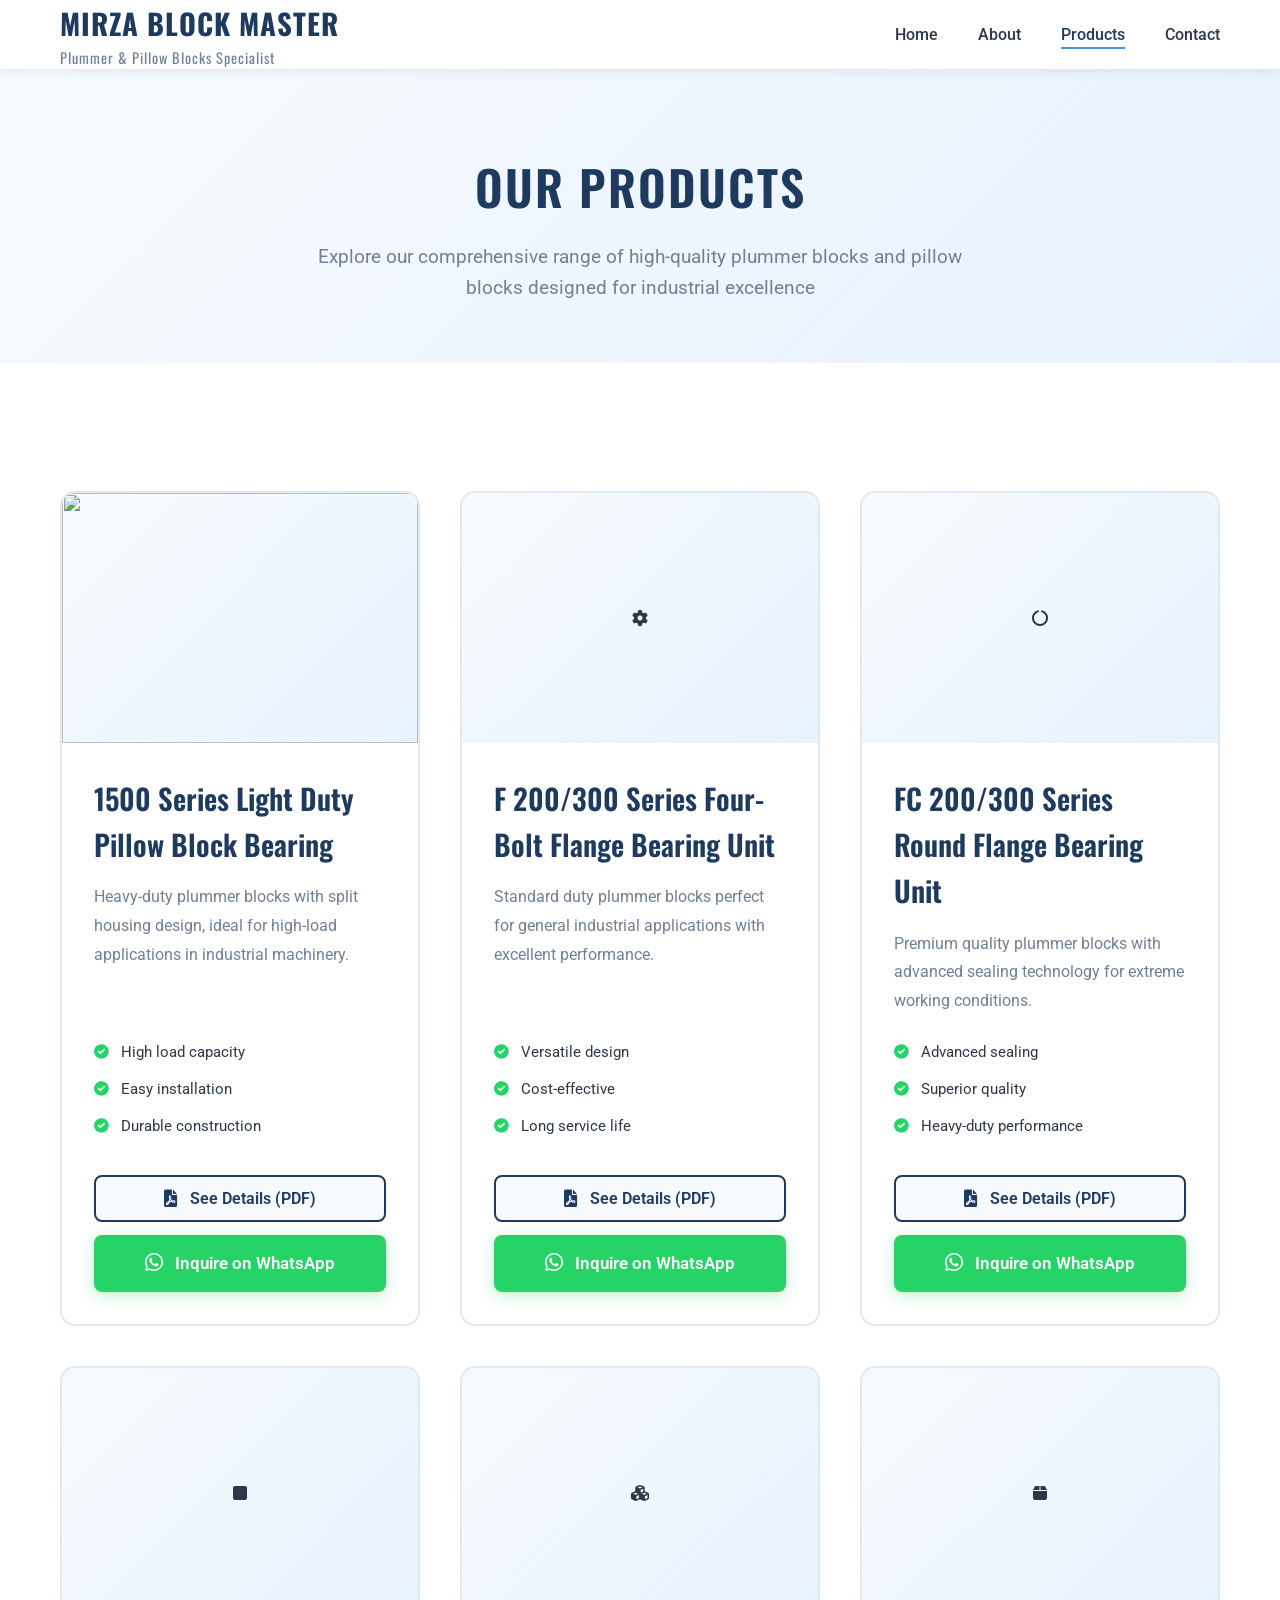
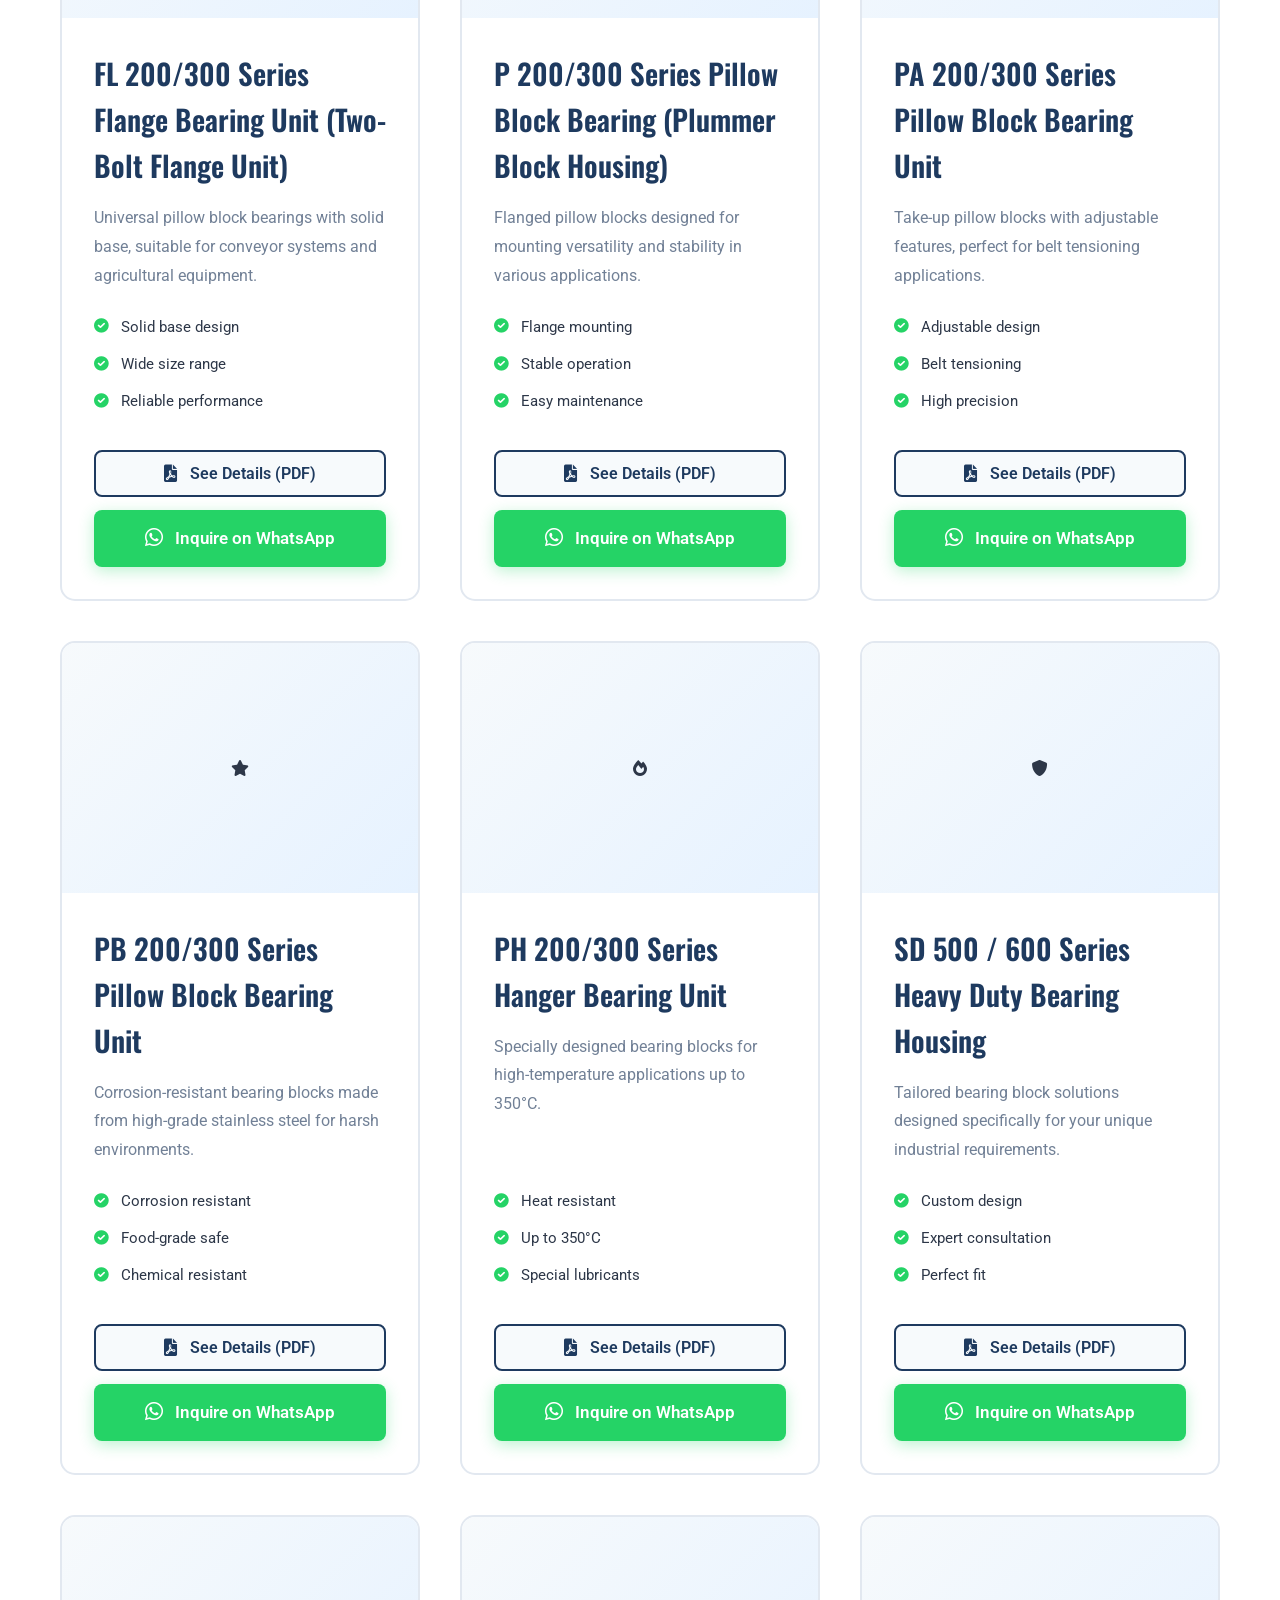
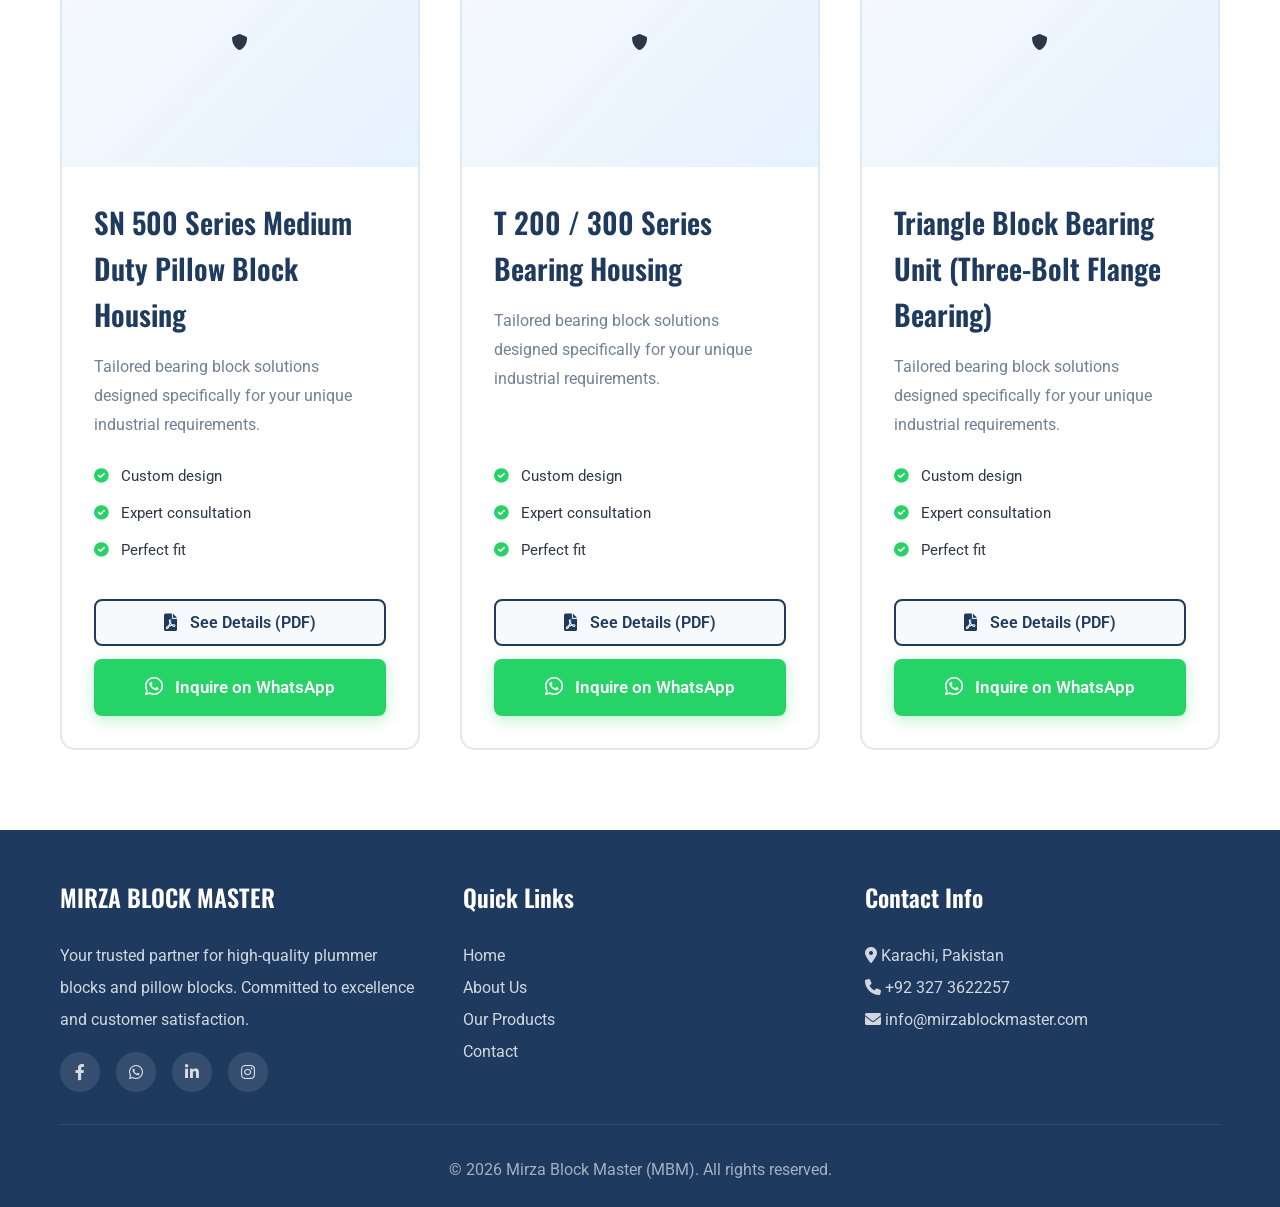
==== commit 7af36f70: "Update product names in products.html for accuracy and clarity" ====
--- a/products.html
+++ b/products.html
@@ -61,7 +61,7 @@
                         <img src="/products-images/Rimberio Tumbler(9).jpg" alt="">
                     </div>
                     <div class="product-content">
-                        <h3>SN Series Plummer Block</h3>
+                        <h3>1500 Series Light Duty Pillow Block Bearing</h3>
                         <p>Heavy-duty plummer blocks with split housing design, ideal for high-load applications in
                             industrial machinery.</p>
                         <ul class="product-features">
@@ -90,7 +90,7 @@
                         <i class="fas fa-gear"></i>
                     </div>
                     <div class="product-content">
-                        <h3>SD Series Plummer Block</h3>
+                        <h3>F 200/300 Series Four-Bolt Flange Bearing Unit</h3>
                         <p>Standard duty plummer blocks perfect for general industrial applications with excellent
                             performance.</p>
                         <ul class="product-features">
@@ -118,7 +118,7 @@
                         <i class="fas fa-circle-notch"></i>
                     </div>
                     <div class="product-content">
-                        <h3>SNL Series Plummer Block</h3>
+                        <h3>FC 200/300 Series Round Flange Bearing Unit</h3>
                         <p>Premium quality plummer blocks with advanced sealing technology for extreme working
                             conditions.</p>
                         <ul class="product-features">
@@ -146,7 +146,7 @@
                         <i class="fas fa-square"></i>
                     </div>
                     <div class="product-content">
-                        <h3>UCP Series Pillow Block</h3>
+                        <h3>FL 200/300 Series Flange Bearing Unit (Two-Bolt Flange Unit)</h3>
                         <p>Universal pillow block bearings with solid base, suitable for conveyor systems and
                             agricultural equipment.</p>
                         <ul class="product-features">
@@ -174,7 +174,7 @@
                         <i class="fas fa-cubes"></i>
                     </div>
                     <div class="product-content">
-                        <h3>UCF Series Pillow Block</h3>
+                        <h3>P 200/300 Series Pillow Block Bearing (Plummer Block Housing)</h3>
                         <p>Flanged pillow blocks designed for mounting versatility and stability in various
                             applications.</p>
                         <ul class="product-features">
@@ -202,7 +202,7 @@
                         <i class="fas fa-box"></i>
                     </div>
                     <div class="product-content">
-                        <h3>UCT Series Pillow Block</h3>
+                        <h3>PA 200/300 Series Pillow Block Bearing Unit</h3>
                         <p>Take-up pillow blocks with adjustable features, perfect for belt tensioning applications.</p>
                         <ul class="product-features">
                             <li><i class="fas fa-check-circle"></i> Adjustable design</li>
@@ -229,7 +229,7 @@
                         <i class="fas fa-star"></i>
                     </div>
                     <div class="product-content">
-                        <h3>Stainless Steel Series</h3>
+                        <h3>PB 200/300 Series Pillow Block Bearing Unit</h3>
                         <p>Corrosion-resistant bearing blocks made from high-grade stainless steel for harsh
                             environments.</p>
                         <ul class="product-features">
@@ -257,7 +257,7 @@
                         <i class="fas fa-fire"></i>
                     </div>
                     <div class="product-content">
-                        <h3>High Temperature Series</h3>
+                        <h3>PH 200/300 Series Hanger Bearing Unit</h3>
                         <p>Specially designed bearing blocks for high-temperature applications up to 350°C.</p>
                         <ul class="product-features">
                             <li><i class="fas fa-check-circle"></i> Heat resistant</li>
@@ -284,7 +284,7 @@
                         <i class="fas fa-shield-alt"></i>
                     </div>
                     <div class="product-content">
-                        <h3>Custom Solutions</h3>
+                        <h3>SD 500 / 600 Series Heavy Duty Bearing Housing</h3>
                         <p>Tailored bearing block solutions designed specifically for your unique industrial
                             requirements.</p>
                         <ul class="product-features">
@@ -312,7 +312,7 @@
                         <i class="fas fa-shield-alt"></i>
                     </div>
                     <div class="product-content">
-                        <h3>Custom Solutions</h3>
+                        <h3>SN 500 Series Medium Duty Pillow Block Housing</h3>
                         <p>Tailored bearing block solutions designed specifically for your unique industrial
                             requirements.</p>
                         <ul class="product-features">
@@ -341,7 +341,7 @@
                         <i class="fas fa-shield-alt"></i>
                     </div>
                     <div class="product-content">
-                        <h3>Custom Solutions</h3>
+                        <h3>T 200 / 300 Series Bearing Housing</h3>
                         <p>Tailored bearing block solutions designed specifically for your unique industrial
                             requirements.</p>
                         <ul class="product-features">
@@ -370,7 +370,7 @@
                         <i class="fas fa-shield-alt"></i>
                     </div>
                     <div class="product-content">
-                        <h3>Custom Solutions</h3>
+                        <h3>Triangle Block Bearing Unit (Three-Bolt Flange Bearing)</h3>
                         <p>Tailored bearing block solutions designed specifically for your unique industrial
                             requirements.</p>
                         <ul class="product-features">
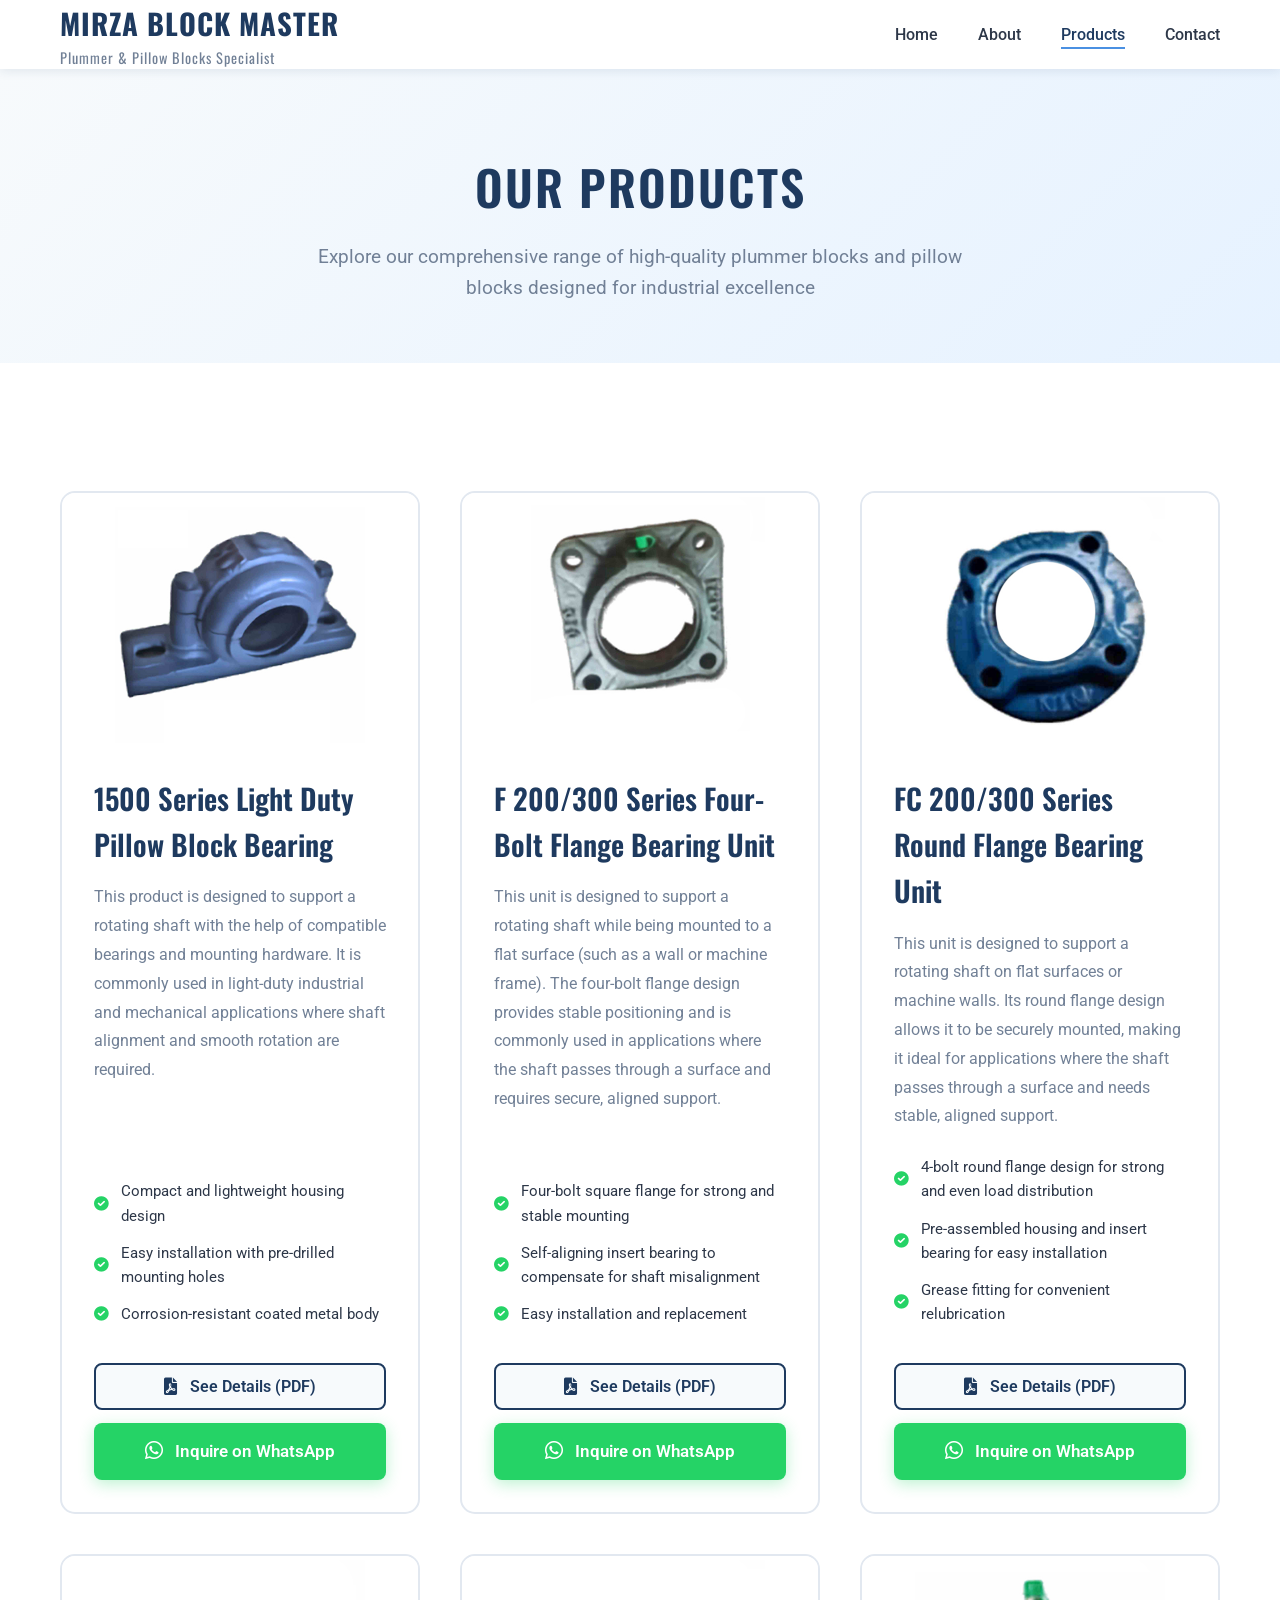
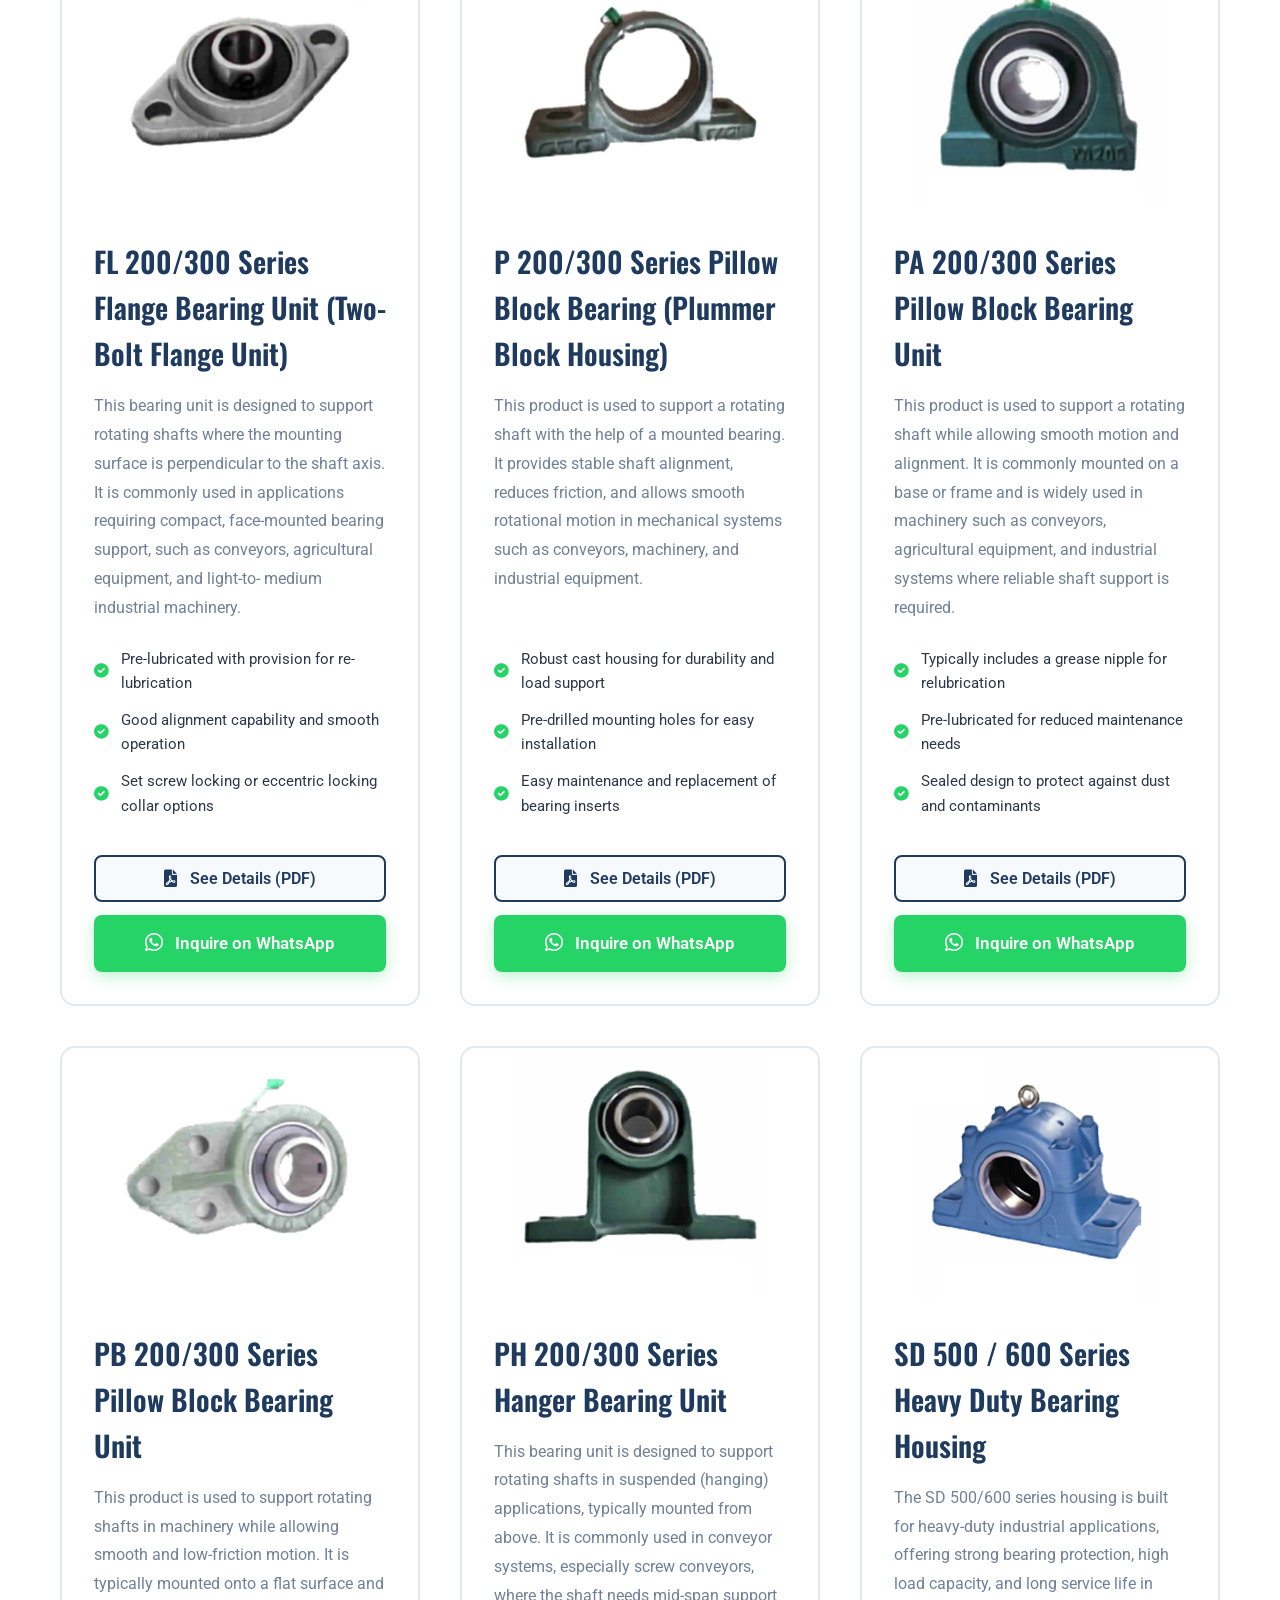
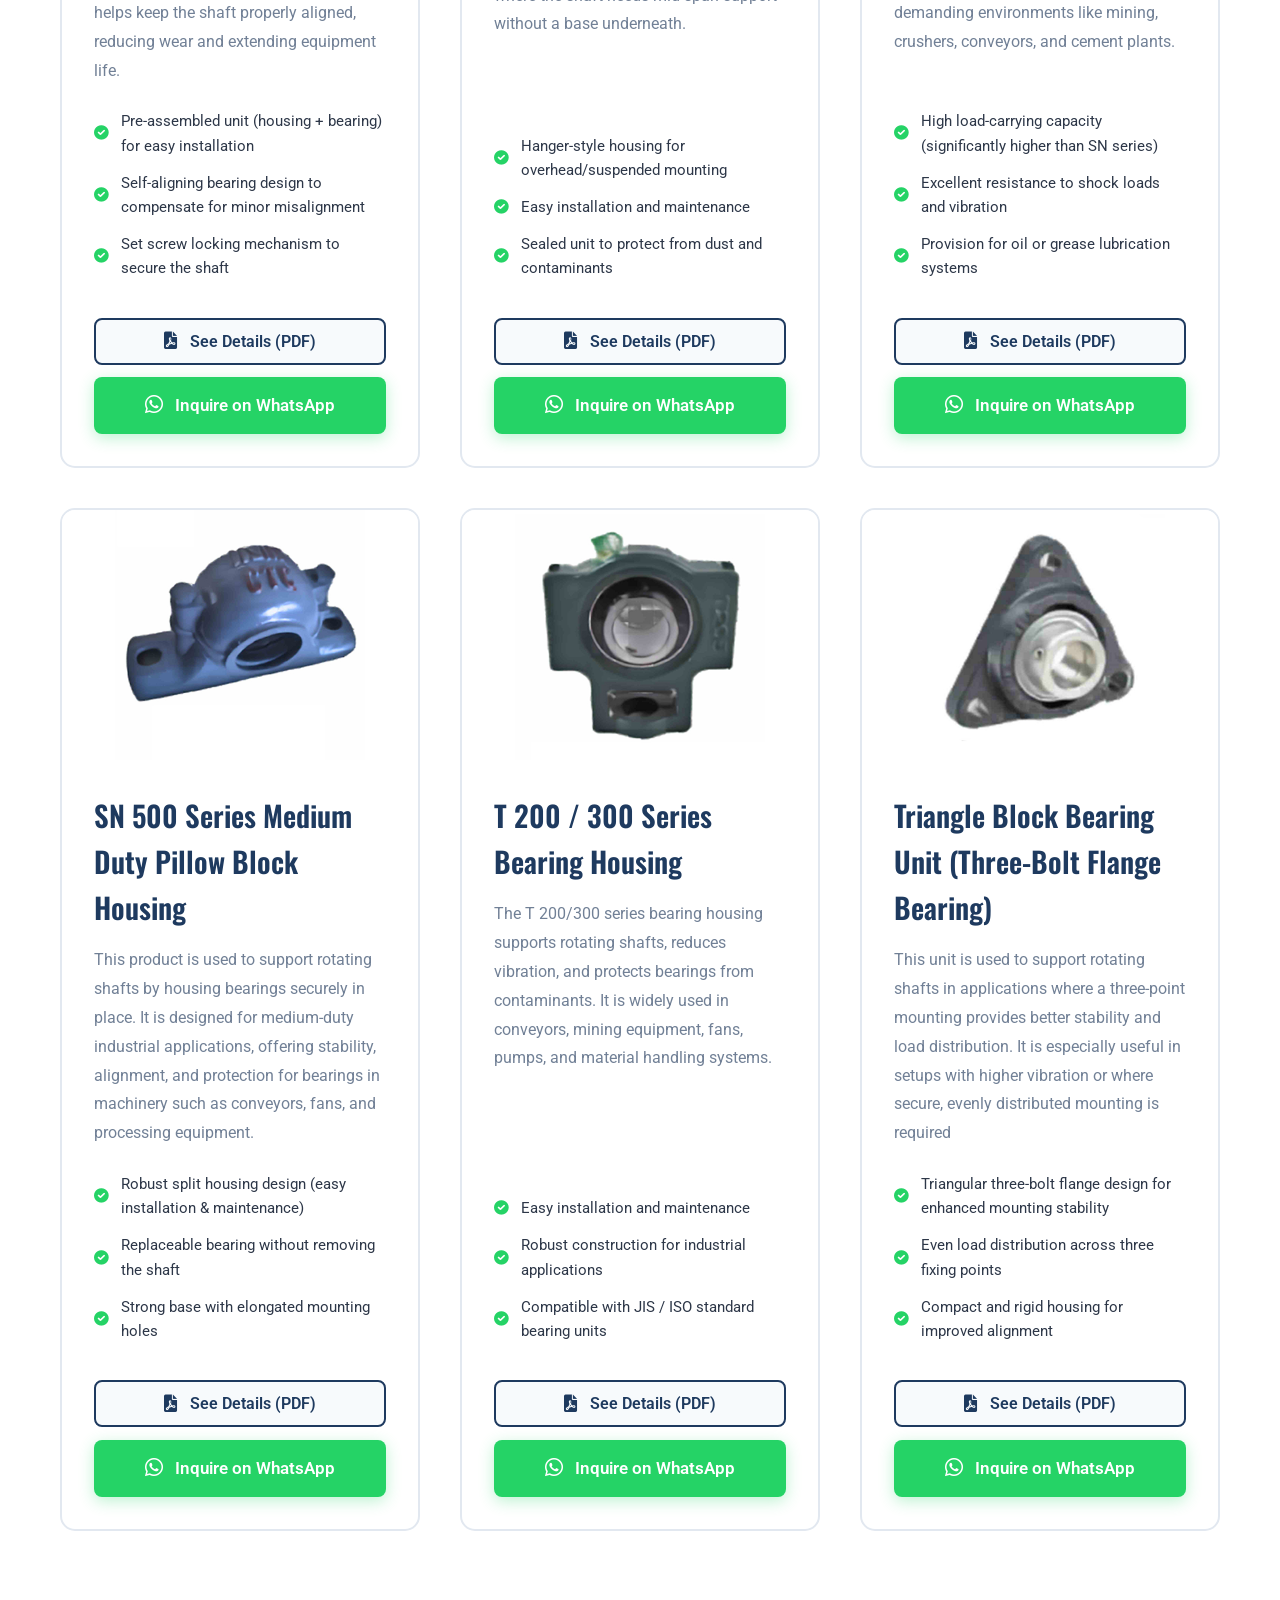
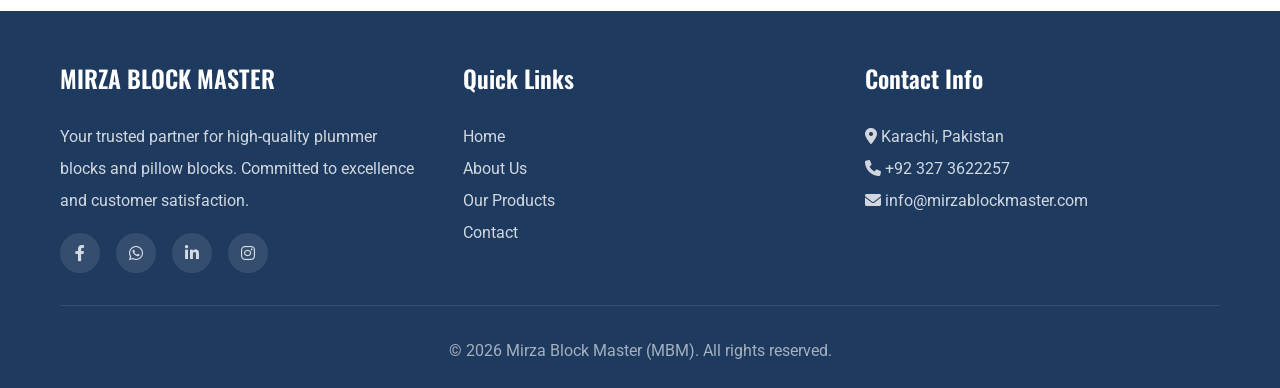
==== commit 28eaf16e: "Refactor code structure for improved readability and maintainability" ====
--- a/products.html
+++ b/products.html
@@ -58,16 +58,18 @@
                 <!-- Product 1: SN Series Plummer Block -->
                 <div class="product-card" data-category="plummer">
                     <div class="product-image">
-                        <img src="/products-images/Rimberio Tumbler(9).jpg" alt="">
+                        <img src="/products-images/Rimberio Tumbler(2).jpg" alt="">
                     </div>
                     <div class="product-content">
                         <h3>1500 Series Light Duty Pillow Block Bearing</h3>
-                        <p>Heavy-duty plummer blocks with split housing design, ideal for high-load applications in
-                            industrial machinery.</p>
-                        <ul class="product-features">
-                            <li><i class="fas fa-check-circle"></i> High load capacity</li>
-                            <li><i class="fas fa-check-circle"></i> Easy installation</li>
-                            <li><i class="fas fa-check-circle"></i> Durable construction</li>
+                        <p>This product is designed to support a rotating shaft with the help of compatible bearings
+                            and mounting hardware. It is commonly used in light-duty industrial and mechanical
+                            applications where shaft alignment and smooth rotation are required.
+                        <ul class="product-features">
+                            <li><i class="fas fa-check-circle"></i>Compact and lightweight housing design</li>
+                            <li><i class="fas fa-check-circle"></i> Easy installation with pre-drilled mounting holes
+                            </li>
+                            <li><i class="fas fa-check-circle"></i> Corrosion-resistant coated metal body</li>
                         </ul>
                         <div class="button-container">
                             <!-- See Details button opens PDF directly -->
@@ -87,16 +89,20 @@
                 <!-- Product 2: SD Series Plummer Block -->
                 <div class="product-card" data-category="plummer">
                     <div class="product-image">
-                        <i class="fas fa-gear"></i>
+                        <img src="/products-images/Rimberio Tumbler(7).jpg" alt="">
                     </div>
                     <div class="product-content">
                         <h3>F 200/300 Series Four-Bolt Flange Bearing Unit</h3>
-                        <p>Standard duty plummer blocks perfect for general industrial applications with excellent
-                            performance.</p>
-                        <ul class="product-features">
-                            <li><i class="fas fa-check-circle"></i> Versatile design</li>
-                            <li><i class="fas fa-check-circle"></i> Cost-effective</li>
-                            <li><i class="fas fa-check-circle"></i> Long service life</li>
+                        <p>This unit is designed to support a rotating shaft while being mounted to a flat surface
+                            (such as a wall or machine frame). The four-bolt flange design provides stable
+                            positioning and is commonly used in applications where the shaft passes through a
+                            surface and requires secure, aligned support.
+                        <ul class="product-features">
+                            <li><i class="fas fa-check-circle"></i> Four-bolt square flange for strong and stable
+                                mounting</li>
+                            <li><i class="fas fa-check-circle"></i> Self-aligning insert bearing to compensate for shaft
+                                misalignment</li>
+                            <li><i class="fas fa-check-circle"></i> Easy installation and replacement</li>
                         </ul>
                         <div class="button-container">
                             <button class="details-button"
@@ -115,16 +121,19 @@
                 <!-- Product 3: SNL Series Plummer Block -->
                 <div class="product-card" data-category="plummer">
                     <div class="product-image">
-                        <i class="fas fa-circle-notch"></i>
+                        <img src="/products-images/Rimberio Tumbler(13).jpg" alt="">
                     </div>
                     <div class="product-content">
                         <h3>FC 200/300 Series Round Flange Bearing Unit</h3>
-                        <p>Premium quality plummer blocks with advanced sealing technology for extreme working
-                            conditions.</p>
-                        <ul class="product-features">
-                            <li><i class="fas fa-check-circle"></i> Advanced sealing</li>
-                            <li><i class="fas fa-check-circle"></i> Superior quality</li>
-                            <li><i class="fas fa-check-circle"></i> Heavy-duty performance</li>
+                        <p>This unit is designed to support a rotating shaft on flat surfaces or machine walls. Its
+                            round flange design allows it to be securely mounted, making it ideal for applications
+                            where the shaft passes through a surface and needs stable, aligned support.
+                        <ul class="product-features">
+                            <li><i class="fas fa-check-circle"></i> 4-bolt round flange design for strong and even load
+                                distribution</li>
+                            <li><i class="fas fa-check-circle"></i> Pre-assembled housing and insert bearing for easy
+                                installation</li>
+                            <li><i class="fas fa-check-circle"></i> Grease fitting for convenient relubrication</li>
                         </ul>
                         <div class="button-container">
                             <button class="details-button"
@@ -143,16 +152,20 @@
                 <!-- Product 4: UCP Series Pillow Block -->
                 <div class="product-card" data-category="pillow">
                     <div class="product-image">
-                        <i class="fas fa-square"></i>
+                        <img src="/products-images/Rimberio Tumbler(10).jpg" alt="">
                     </div>
                     <div class="product-content">
                         <h3>FL 200/300 Series Flange Bearing Unit (Two-Bolt Flange Unit)</h3>
-                        <p>Universal pillow block bearings with solid base, suitable for conveyor systems and
-                            agricultural equipment.</p>
-                        <ul class="product-features">
-                            <li><i class="fas fa-check-circle"></i> Solid base design</li>
-                            <li><i class="fas fa-check-circle"></i> Wide size range</li>
-                            <li><i class="fas fa-check-circle"></i> Reliable performance</li>
+                        <p>This bearing unit is designed to support rotating shafts where the mounting surface is
+                            perpendicular to the shaft axis. It is commonly used in applications requiring compact,
+                            face-mounted bearing support, such as conveyors, agricultural equipment, and light-to-
+                            medium industrial machinery.
+                        <ul class="product-features">
+                            <li><i class="fas fa-check-circle"></i> Pre-lubricated with provision for re-lubrication
+                            </li>
+                            <li><i class="fas fa-check-circle"></i>Good alignment capability and smooth operation</li>
+                            <li><i class="fas fa-check-circle"></i> Set screw locking or eccentric locking collar
+                                options</li>
                         </ul>
                         <div class="button-container">
                             <button class="details-button"
@@ -171,16 +184,20 @@
                 <!-- Product 5: UCF Series Pillow Block -->
                 <div class="product-card" data-category="pillow">
                     <div class="product-image">
-                        <i class="fas fa-cubes"></i>
+                        <img src="/products-images/Rimberio Tumbler(9).jpg" alt="">
                     </div>
                     <div class="product-content">
                         <h3>P 200/300 Series Pillow Block Bearing (Plummer Block Housing)</h3>
-                        <p>Flanged pillow blocks designed for mounting versatility and stability in various
-                            applications.</p>
-                        <ul class="product-features">
-                            <li><i class="fas fa-check-circle"></i> Flange mounting</li>
-                            <li><i class="fas fa-check-circle"></i> Stable operation</li>
-                            <li><i class="fas fa-check-circle"></i> Easy maintenance</li>
+                        <p>This product is used to support a rotating shaft with the help of a mounted bearing. It
+                            provides stable shaft alignment, reduces friction, and allows smooth rotational motion
+                            in mechanical systems such as conveyors, machinery, and industrial equipment.
+                        <ul class="product-features">
+                            <li><i class="fas fa-check-circle"></i> Robust cast housing for durability and load support
+                            </li>
+                            <li><i class="fas fa-check-circle"></i> Pre-drilled mounting holes for easy installation
+                            </li>
+                            <li><i class="fas fa-check-circle"></i> Easy maintenance and replacement of bearing inserts
+                            </li>
                         </ul>
                         <div class="button-container">
                             <button class="details-button"
@@ -199,15 +216,20 @@
                 <!-- Product 6: UCT Series Pillow Block -->
                 <div class="product-card" data-category="pillow">
                     <div class="product-image">
-                        <i class="fas fa-box"></i>
+                        <img src="/products-images/Rimberio Tumbler(6).jpg" alt="">
                     </div>
                     <div class="product-content">
                         <h3>PA 200/300 Series Pillow Block Bearing Unit</h3>
-                        <p>Take-up pillow blocks with adjustable features, perfect for belt tensioning applications.</p>
-                        <ul class="product-features">
-                            <li><i class="fas fa-check-circle"></i> Adjustable design</li>
-                            <li><i class="fas fa-check-circle"></i> Belt tensioning</li>
-                            <li><i class="fas fa-check-circle"></i> High precision</li>
+                        <p>This product is used to support a rotating shaft while allowing smooth motion and
+                            alignment. It is commonly mounted on a base or frame and is widely used in machinery
+                            such as conveyors, agricultural equipment, and industrial systems where reliable shaft
+                            support is required.
+                        <ul class="product-features">
+                            <li><i class="fas fa-check-circle"></i> Typically includes a grease nipple for relubrication
+                            </li>
+                            <li><i class="fas fa-check-circle"></i> Pre-lubricated for reduced maintenance needs</li>
+                            <li><i class="fas fa-check-circle"></i> Sealed design to protect against dust and
+                                contaminants</li>
                         </ul>
                         <div class="button-container">
                             <button class="details-button"
@@ -226,16 +248,19 @@
                 <!-- Product 7: Stainless Steel Series -->
                 <div class="product-card" data-category="special">
                     <div class="product-image">
-                        <i class="fas fa-star"></i>
+                        <img src="/products-images/Rimberio Tumbler(12).jpg" alt="">
                     </div>
                     <div class="product-content">
                         <h3>PB 200/300 Series Pillow Block Bearing Unit</h3>
-                        <p>Corrosion-resistant bearing blocks made from high-grade stainless steel for harsh
-                            environments.</p>
-                        <ul class="product-features">
-                            <li><i class="fas fa-check-circle"></i> Corrosion resistant</li>
-                            <li><i class="fas fa-check-circle"></i> Food-grade safe</li>
-                            <li><i class="fas fa-check-circle"></i> Chemical resistant</li>
+                        <p>This product is used to support rotating shafts in machinery while allowing smooth
+                            and low-friction motion. It is typically mounted onto a flat surface and helps keep the
+                            shaft properly aligned, reducing wear and extending equipment life.
+                        <ul class="product-features">
+                            <li><i class="fas fa-check-circle"></i> Pre-assembled unit (housing + bearing) for easy
+                                installation</li>
+                            <li><i class="fas fa-check-circle"></i>Self-aligning bearing design to compensate for minor
+                                misalignment</li>
+                            <li><i class="fas fa-check-circle"></i>Set screw locking mechanism to secure the shaft</li>
                         </ul>
                         <div class="button-container">
                             <button class="details-button"
@@ -254,15 +279,20 @@
                 <!-- Product 8: High Temperature Series -->
                 <div class="product-card" data-category="special">
                     <div class="product-image">
-                        <i class="fas fa-fire"></i>
+                        <img src="/products-images/Rimberio Tumbler(8).jpg" alt="">
                     </div>
                     <div class="product-content">
                         <h3>PH 200/300 Series Hanger Bearing Unit</h3>
-                        <p>Specially designed bearing blocks for high-temperature applications up to 350°C.</p>
-                        <ul class="product-features">
-                            <li><i class="fas fa-check-circle"></i> Heat resistant</li>
-                            <li><i class="fas fa-check-circle"></i> Up to 350°C</li>
-                            <li><i class="fas fa-check-circle"></i> Special lubricants</li>
+                        <p>This bearing unit is designed to support rotating shafts in suspended (hanging)
+                            applications, typically mounted from above. It is commonly used in conveyor systems,
+                            especially screw conveyors, where the shaft needs mid-span support without a base
+                            underneath.
+                        <ul class="product-features">
+                            <li><i class="fas fa-check-circle"></i>Hanger-style housing for overhead/suspended mounting
+                            </li>
+                            <li><i class="fas fa-check-circle"></i>Easy installation and maintenance</li>
+                            <li><i class="fas fa-check-circle"></i>Sealed unit to protect from dust and contaminants
+                            </li>
                         </ul>
                         <div class="button-container">
                             <button class="details-button"
@@ -281,16 +311,20 @@
                 <!-- Product 9: Custom Solutions -->
                 <div class="product-card" data-category="special">
                     <div class="product-image">
-                        <i class="fas fa-shield-alt"></i>
+                        <img src="/products-images/Rimberio Tumbler(4).jpg" alt="">
                     </div>
                     <div class="product-content">
                         <h3>SD 500 / 600 Series Heavy Duty Bearing Housing</h3>
-                        <p>Tailored bearing block solutions designed specifically for your unique industrial
-                            requirements.</p>
-                        <ul class="product-features">
-                            <li><i class="fas fa-check-circle"></i> Custom design</li>
-                            <li><i class="fas fa-check-circle"></i> Expert consultation</li>
-                            <li><i class="fas fa-check-circle"></i> Perfect fit</li>
+                        <p>The SD 500/600 series housing is built for heavy-duty industrial applications, offering
+                            strong bearing protection, high
+                            load capacity, and long service life in demanding environments like mining, crushers,
+                            conveyors, and cement plants.</p>
+                        <ul class="product-features">
+                            <li><i class="fas fa-check-circle"></i>High load-carrying capacity (significantly higher
+                                than SN series)</li>
+                            <li><i class="fas fa-check-circle"></i>Excellent resistance to shock loads and vibration
+                            </li>
+                            <li><i class="fas fa-check-circle"></i>Provision for oil or grease lubrication systems</li>
                         </ul>
                         <div class="button-container">
                             <button class="details-button"
@@ -309,16 +343,19 @@
                 <!-- Product 10: Custom Solutions -->
                 <div class="product-card" data-category="special">
                     <div class="product-image">
-                        <i class="fas fa-shield-alt"></i>
+                        <img src="/products-images/Rimberio Tumbler(3).jpg" alt="">
                     </div>
                     <div class="product-content">
                         <h3>SN 500 Series Medium Duty Pillow Block Housing</h3>
-                        <p>Tailored bearing block solutions designed specifically for your unique industrial
-                            requirements.</p>
-                        <ul class="product-features">
-                            <li><i class="fas fa-check-circle"></i> Custom design</li>
-                            <li><i class="fas fa-check-circle"></i> Expert consultation</li>
-                            <li><i class="fas fa-check-circle"></i> Perfect fit</li>
+                        <p>This product is used to support rotating shafts by housing bearings securely in place. It
+                            is designed for medium-duty industrial applications, offering stability, alignment, and
+                            protection for bearings in machinery such as conveyors, fans, and processing
+                            equipment.</p>
+                        <ul class="product-features">
+                            <li><i class="fas fa-check-circle"></i>Robust split housing design (easy installation &
+                                maintenance)</li>
+                            <li><i class="fas fa-check-circle"></i>Replaceable bearing without removing the shaft</li>
+                            <li><i class="fas fa-check-circle"></i>Strong base with elongated mounting holes</li>
                         </ul>
                         <div class="button-container">
                             <button class="details-button"
@@ -338,16 +375,18 @@
                 <!-- Product 11: Custom Solutions -->
                 <div class="product-card" data-category="special">
                     <div class="product-image">
-                        <i class="fas fa-shield-alt"></i>
+                        <img src="/products-images/Rimberio Tumbler(5).jpg" alt="">
                     </div>
                     <div class="product-content">
                         <h3>T 200 / 300 Series Bearing Housing</h3>
-                        <p>Tailored bearing block solutions designed specifically for your unique industrial
-                            requirements.</p>
-                        <ul class="product-features">
-                            <li><i class="fas fa-check-circle"></i> Custom design</li>
-                            <li><i class="fas fa-check-circle"></i> Expert consultation</li>
-                            <li><i class="fas fa-check-circle"></i> Perfect fit</li>
+                        <p>The T 200/300 series bearing housing supports rotating shafts, reduces vibration, and
+                            protects bearings from
+                            contaminants. It is widely used in conveyors, mining equipment, fans, pumps, and material
+                            handling systems.</p>
+                        <ul class="product-features">
+                            <li><i class="fas fa-check-circle"></i>Easy installation and maintenance</li>
+                            <li><i class="fas fa-check-circle"></i>Robust construction for industrial applications</li>
+                            <li><i class="fas fa-check-circle"></i>Compatible with JIS / ISO standard bearing units</li>
                         </ul>
                         <div class="button-container">
                             <button class="details-button"
@@ -367,16 +406,19 @@
                 <!-- Product 12: Custom Solutions -->
                 <div class="product-card" data-category="special">
                     <div class="product-image">
-                        <i class="fas fa-shield-alt"></i>
+                        <img src="/products-images/Rimberio Tumbler(11).jpg" alt="">
                     </div>
                     <div class="product-content">
                         <h3>Triangle Block Bearing Unit (Three-Bolt Flange Bearing)</h3>
-                        <p>Tailored bearing block solutions designed specifically for your unique industrial
-                            requirements.</p>
-                        <ul class="product-features">
-                            <li><i class="fas fa-check-circle"></i> Custom design</li>
-                            <li><i class="fas fa-check-circle"></i> Expert consultation</li>
-                            <li><i class="fas fa-check-circle"></i> Perfect fit</li>
+                        <p>This unit is used to support rotating shafts in applications where a three-point mounting
+                            provides better stability and load distribution. It is especially useful in setups with
+                            higher vibration or where secure, evenly distributed mounting is required</p>
+                        <ul class="product-features">
+                            <li><i class="fas fa-check-circle"></i>Triangular three-bolt flange design for enhanced
+                                mounting stability</li>
+                            <li><i class="fas fa-check-circle"></i>Even load distribution across three fixing points
+                            </li>
+                            <li><i class="fas fa-check-circle"></i>Compact and rigid housing for improved alignment</li>
                         </ul>
                         <div class="button-container">
                             <button class="details-button"
--- a/product.css
+++ b/product.css
@@ -181,7 +181,7 @@
 .product-image {
   width: 100%;
   height: 250px;
-  background: linear-gradient(135deg, var(--light-bg) 0%, #e6f2ff 100%);
+  background: white;
   display: flex;
   align-items: center;
   justify-content: center;
@@ -192,7 +192,7 @@
 .product-image img {
   width: 100%;
   height: 100%;
-  object-fit: cover;
+  object-fit: contain;
 }
 
 .product-card:hover .product-image i {
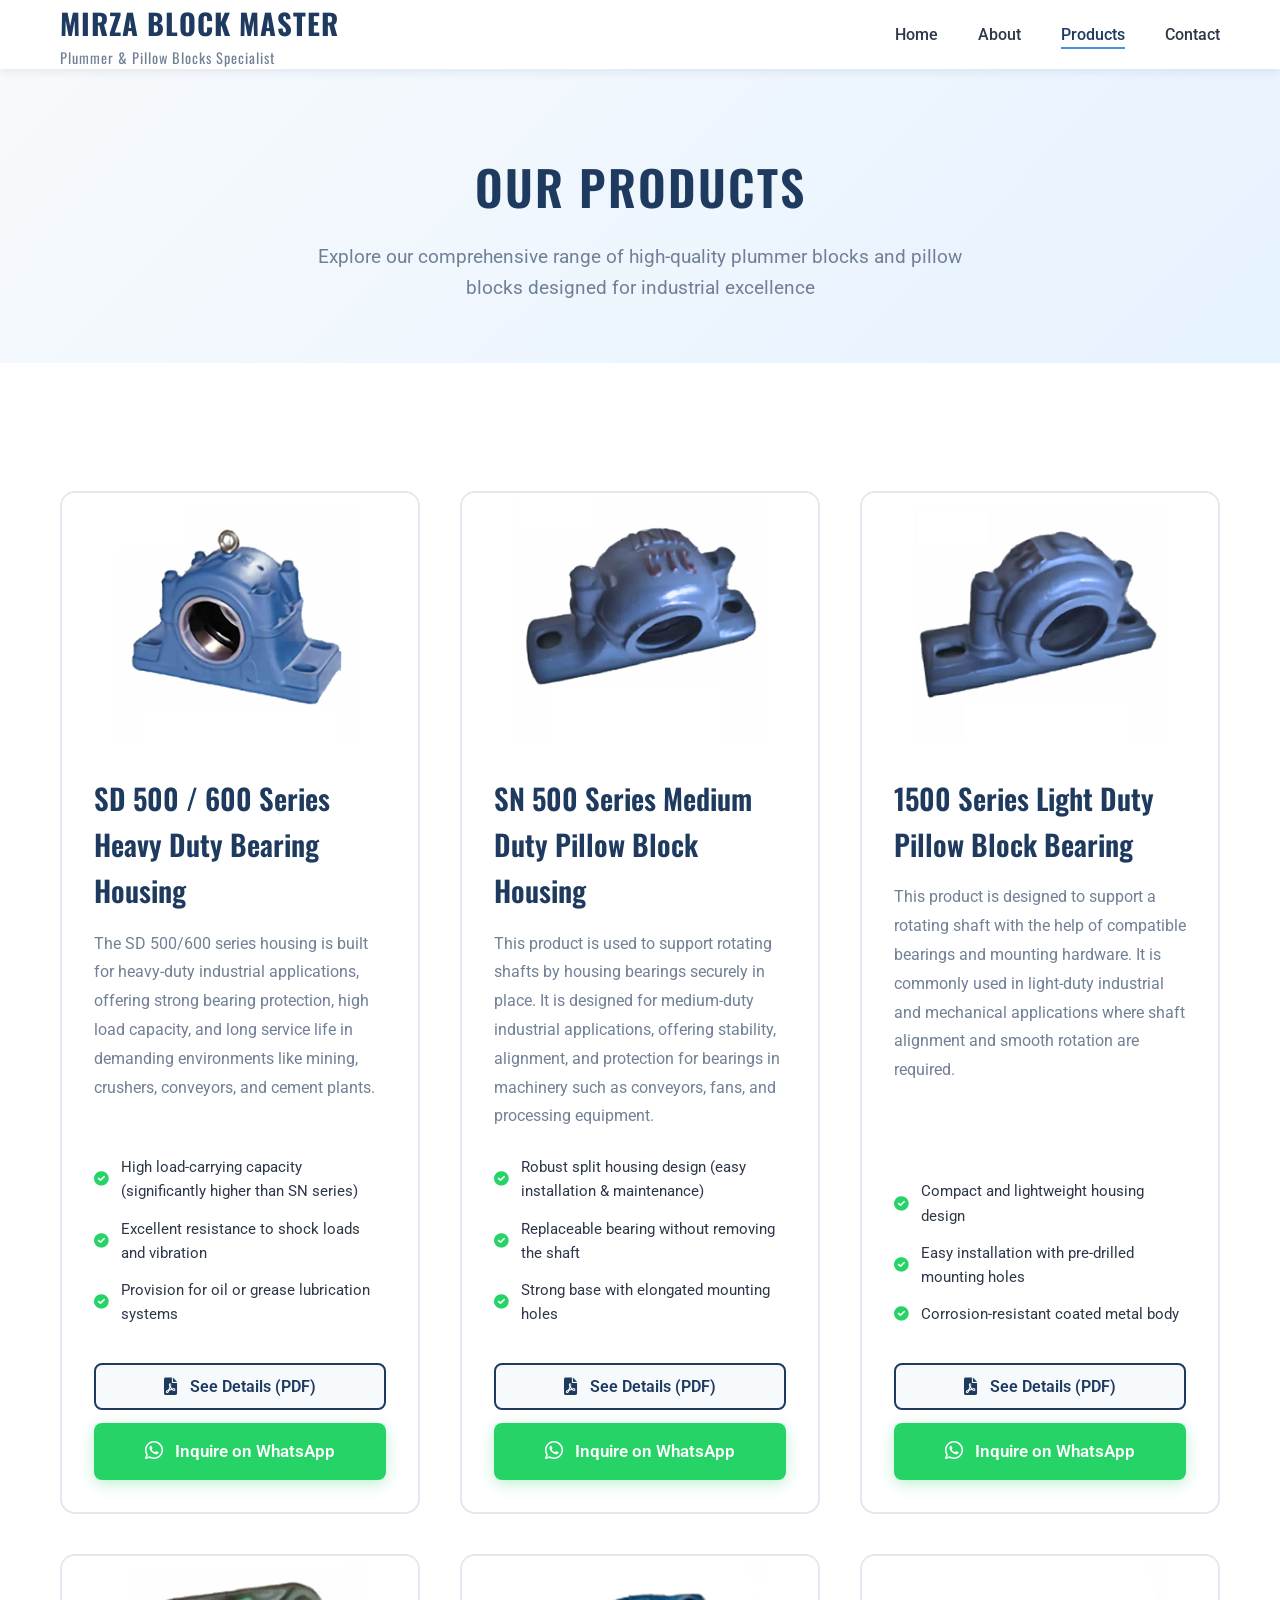
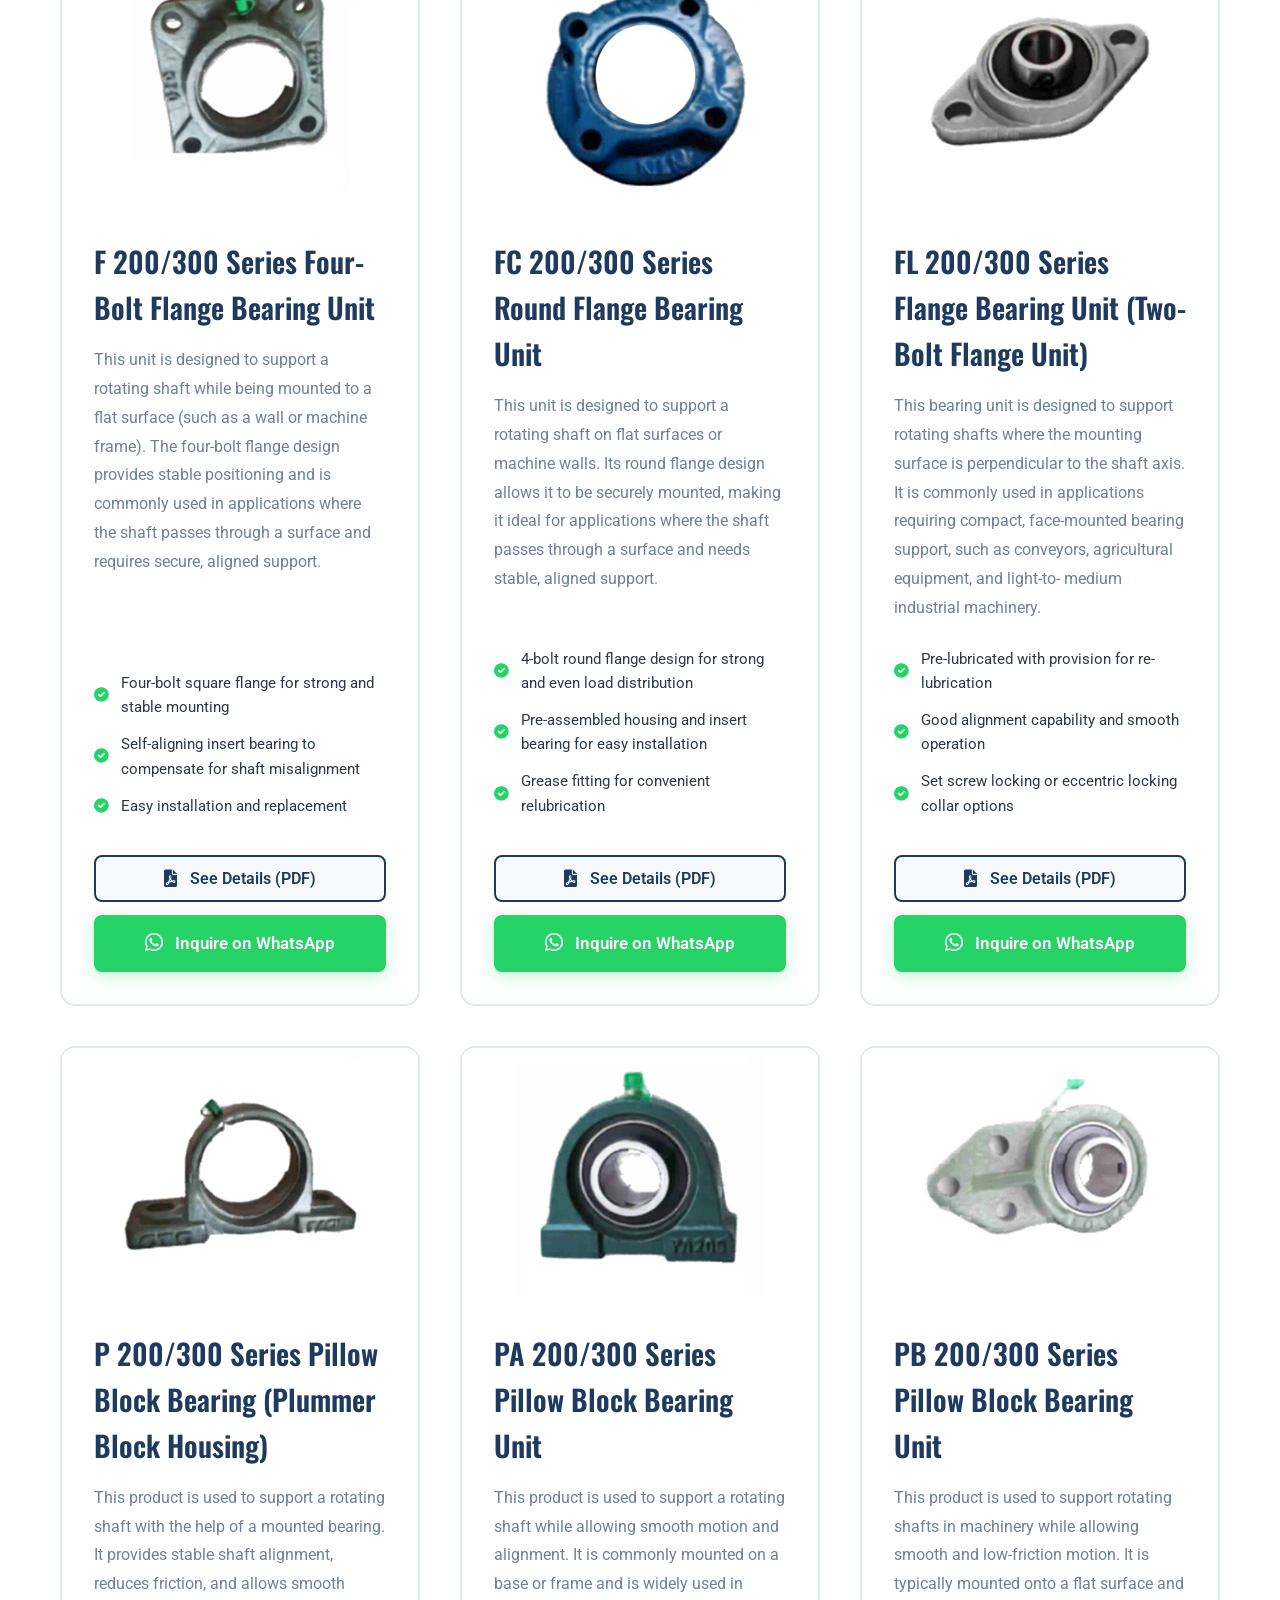
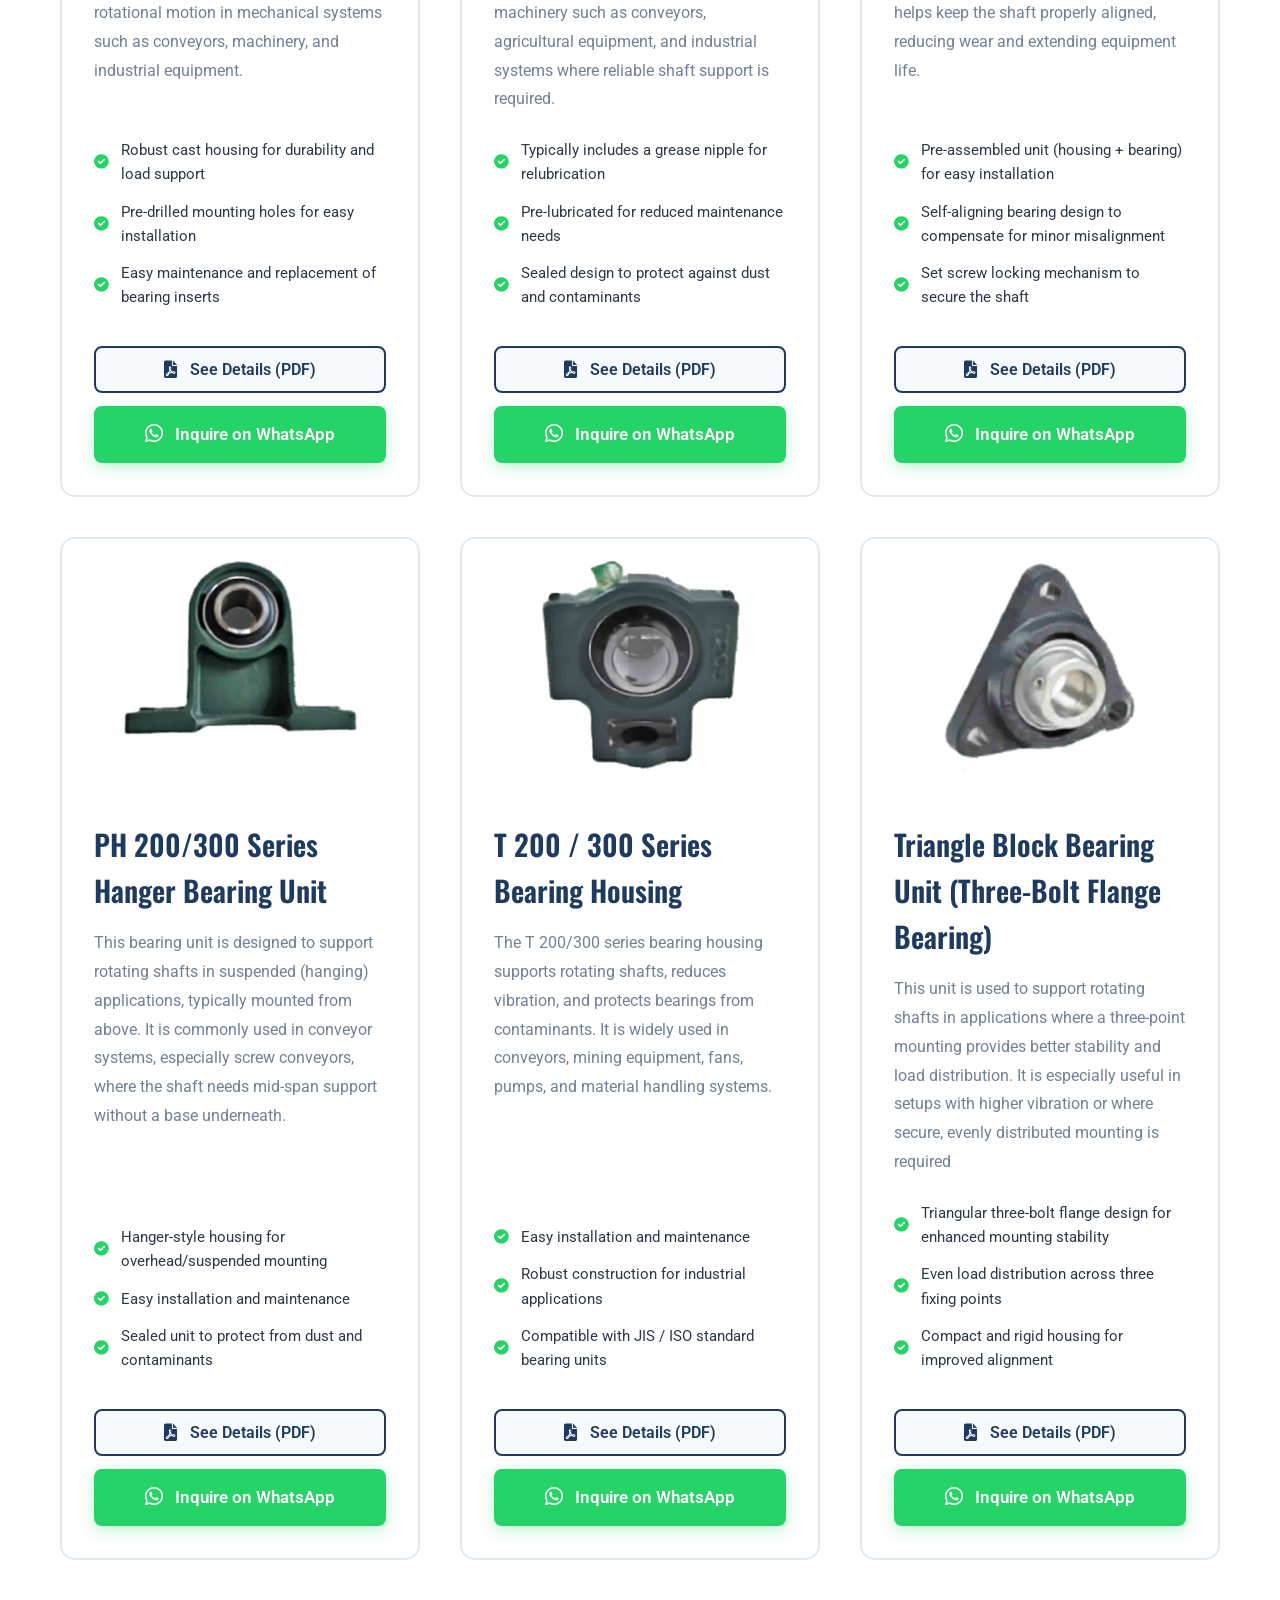
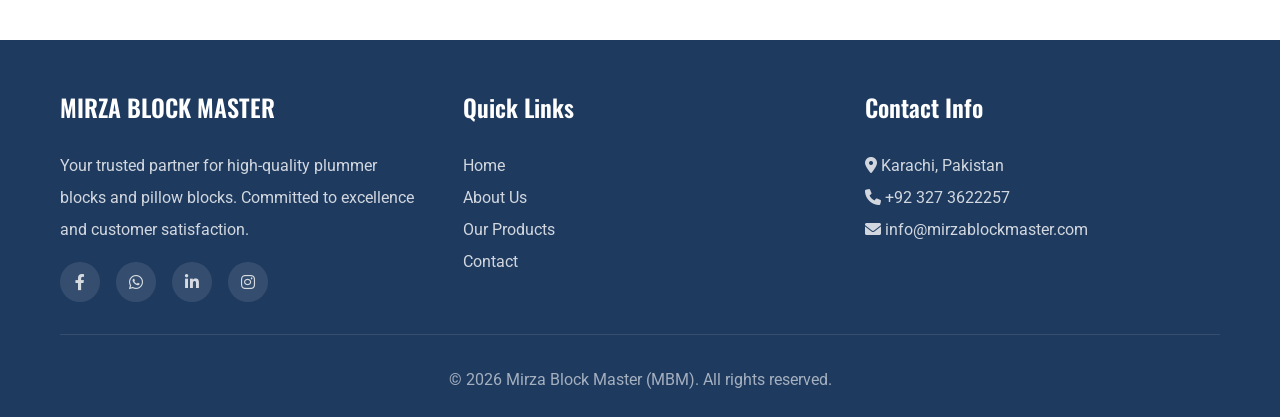
==== commit 130b4238: "Add new product entries for SD 500/600 Series Heavy Duty Bearing Housing and SN 500 Series Medium Du" ====
--- a/products.html
+++ b/products.html
@@ -55,6 +55,70 @@
         <div class="container">
             <!-- Products Grid -->
             <div class="products-grid" id="productsGrid">
+                <!-- Product 9: Custom Solutions -->
+                <div class="product-card" data-category="special">
+                    <div class="product-image">
+                        <img src="/products-images/Rimberio Tumbler(4).jpg" alt="">
+                    </div>
+                    <div class="product-content">
+                        <h3>SD 500 / 600 Series Heavy Duty Bearing Housing</h3>
+                        <p>The SD 500/600 series housing is built for heavy-duty industrial applications, offering
+                            strong bearing protection, high
+                            load capacity, and long service life in demanding environments like mining, crushers,
+                            conveyors, and cement plants.</p>
+                        <ul class="product-features">
+                            <li><i class="fas fa-check-circle"></i>High load-carrying capacity (significantly higher
+                                than SN series)</li>
+                            <li><i class="fas fa-check-circle"></i>Excellent resistance to shock loads and vibration
+                            </li>
+                            <li><i class="fas fa-check-circle"></i>Provision for oil or grease lubrication systems</li>
+                        </ul>
+                        <div class="button-container">
+                            <button class="details-button"
+                                data-pdf="./Products-pdf/SD 500-600 Series Heavy Duty Bearing Housing.pdf">
+                                <i class="fas fa-file-pdf"></i>
+                                See Details (PDF)
+                            </button>
+                            <a href="#" class="whatsapp-button" onclick="sendWhatsApp('Custom Solutions')">
+                                <i class="fab fa-whatsapp"></i>
+                                Inquire on WhatsApp
+                            </a>
+                        </div>
+                    </div>
+                </div>
+
+                <!-- Product 10: Custom Solutions -->
+                <div class="product-card" data-category="special">
+                    <div class="product-image">
+                        <img src="/products-images/Rimberio Tumbler(3).jpg" alt="">
+                    </div>
+                    <div class="product-content">
+                        <h3>SN 500 Series Medium Duty Pillow Block Housing</h3>
+                        <p>This product is used to support rotating shafts by housing bearings securely in place. It
+                            is designed for medium-duty industrial applications, offering stability, alignment, and
+                            protection for bearings in machinery such as conveyors, fans, and processing
+                            equipment.</p>
+                        <ul class="product-features">
+                            <li><i class="fas fa-check-circle"></i>Robust split housing design (easy installation &
+                                maintenance)</li>
+                            <li><i class="fas fa-check-circle"></i>Replaceable bearing without removing the shaft</li>
+                            <li><i class="fas fa-check-circle"></i>Strong base with elongated mounting holes</li>
+                        </ul>
+                        <div class="button-container">
+                            <button class="details-button"
+                                data-pdf="./Products-pdf/SN 500 Series Medium Duty Pillow Block Housing.pdf">
+
+                                <i class="fas fa-file-pdf"></i>
+                                See Details (PDF)
+                            </button>
+                            <a href="#" class="whatsapp-button" onclick="sendWhatsApp('Custom Solutions')">
+                                <i class="fab fa-whatsapp"></i>
+                                Inquire on WhatsApp
+                            </a>
+                        </div>
+                    </div>
+                </div>
+
                 <!-- Product 1: SN Series Plummer Block -->
                 <div class="product-card" data-category="plummer">
                     <div class="product-image">
@@ -301,70 +365,6 @@
                                 See Details (PDF)
                             </button>
                             <a href="#" class="whatsapp-button" onclick="sendWhatsApp('High Temperature Series')">
-                                <i class="fab fa-whatsapp"></i>
-                                Inquire on WhatsApp
-                            </a>
-                        </div>
-                    </div>
-                </div>
-
-                <!-- Product 9: Custom Solutions -->
-                <div class="product-card" data-category="special">
-                    <div class="product-image">
-                        <img src="/products-images/Rimberio Tumbler(4).jpg" alt="">
-                    </div>
-                    <div class="product-content">
-                        <h3>SD 500 / 600 Series Heavy Duty Bearing Housing</h3>
-                        <p>The SD 500/600 series housing is built for heavy-duty industrial applications, offering
-                            strong bearing protection, high
-                            load capacity, and long service life in demanding environments like mining, crushers,
-                            conveyors, and cement plants.</p>
-                        <ul class="product-features">
-                            <li><i class="fas fa-check-circle"></i>High load-carrying capacity (significantly higher
-                                than SN series)</li>
-                            <li><i class="fas fa-check-circle"></i>Excellent resistance to shock loads and vibration
-                            </li>
-                            <li><i class="fas fa-check-circle"></i>Provision for oil or grease lubrication systems</li>
-                        </ul>
-                        <div class="button-container">
-                            <button class="details-button"
-                                data-pdf="./Products-pdf/SD 500-600 Series Heavy Duty Bearing Housing.pdf">
-                                <i class="fas fa-file-pdf"></i>
-                                See Details (PDF)
-                            </button>
-                            <a href="#" class="whatsapp-button" onclick="sendWhatsApp('Custom Solutions')">
-                                <i class="fab fa-whatsapp"></i>
-                                Inquire on WhatsApp
-                            </a>
-                        </div>
-                    </div>
-                </div>
-
-                <!-- Product 10: Custom Solutions -->
-                <div class="product-card" data-category="special">
-                    <div class="product-image">
-                        <img src="/products-images/Rimberio Tumbler(3).jpg" alt="">
-                    </div>
-                    <div class="product-content">
-                        <h3>SN 500 Series Medium Duty Pillow Block Housing</h3>
-                        <p>This product is used to support rotating shafts by housing bearings securely in place. It
-                            is designed for medium-duty industrial applications, offering stability, alignment, and
-                            protection for bearings in machinery such as conveyors, fans, and processing
-                            equipment.</p>
-                        <ul class="product-features">
-                            <li><i class="fas fa-check-circle"></i>Robust split housing design (easy installation &
-                                maintenance)</li>
-                            <li><i class="fas fa-check-circle"></i>Replaceable bearing without removing the shaft</li>
-                            <li><i class="fas fa-check-circle"></i>Strong base with elongated mounting holes</li>
-                        </ul>
-                        <div class="button-container">
-                            <button class="details-button"
-                                data-pdf="./Products-pdf/SN 500 Series Medium Duty Pillow Block Housing.pdf">
-
-                                <i class="fas fa-file-pdf"></i>
-                                See Details (PDF)
-                            </button>
-                            <a href="#" class="whatsapp-button" onclick="sendWhatsApp('Custom Solutions')">
                                 <i class="fab fa-whatsapp"></i>
                                 Inquire on WhatsApp
                             </a>
